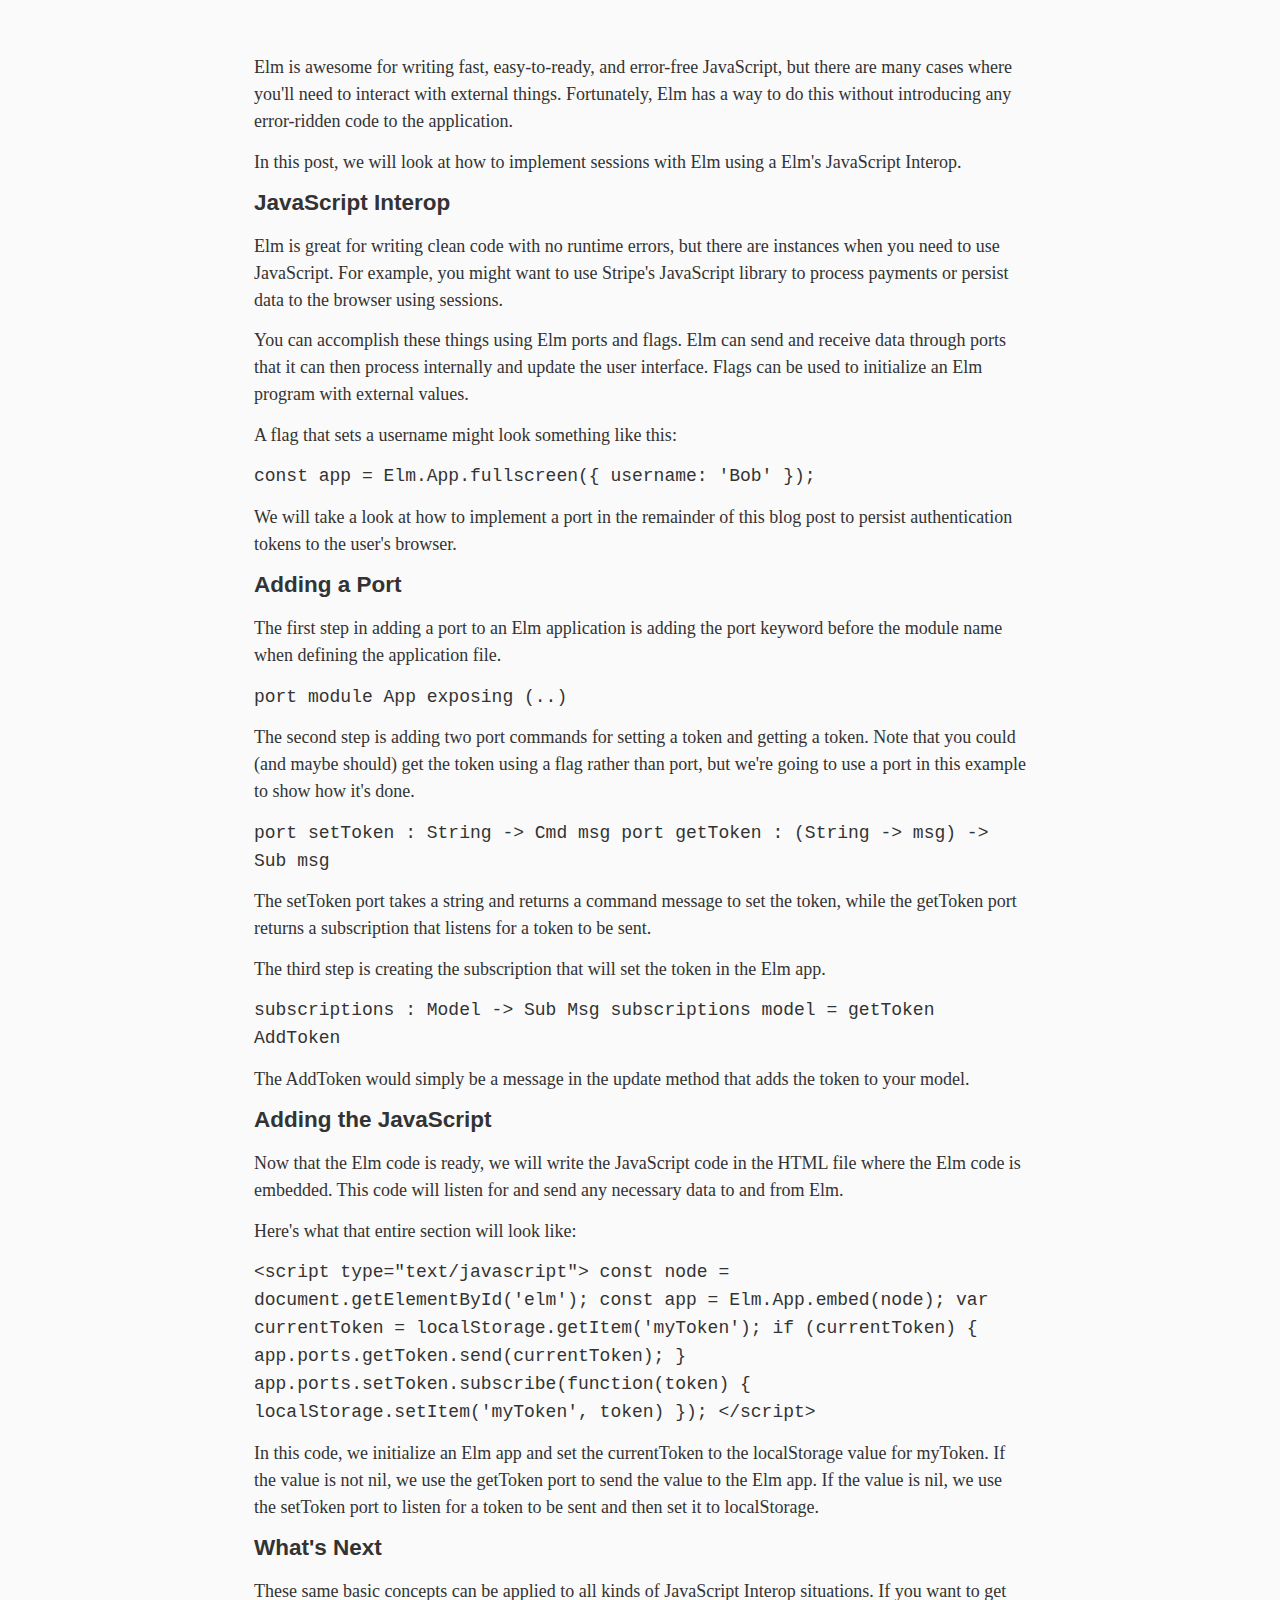
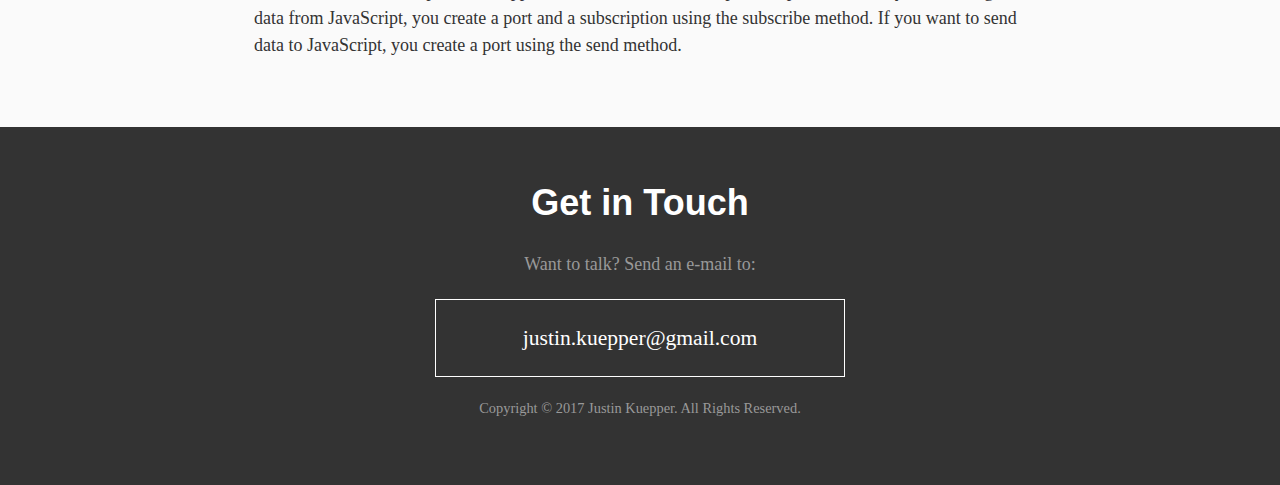
==== articles/2017/09/11/how-to-use-sessions-with-elm.html @ 8c734020 "redesign" ====
<!doctype html>
<html>
  <head>
    <meta charset="utf-8">
    <meta http-equiv="x-ua-compatible" content="ie=edge">
    <meta name="viewport"
          content="width=device-width, initial-scale=1, shrink-to-fit=no">
    <!-- Use the title from a page's frontmatter if it has one -->
    <title>How to Use Sessions with Elm</title>
    <link href="/stylesheets/site.css" rel="stylesheet" />
    <script src="/javascripts/site.js"></script>
  </head>
  <body>
    <section id="blog" role="main">
      <div class="container">
        <p>Elm is awesome for writing fast, easy-to-ready, and error-free JavaScript, but there are many cases where you'll need to interact with external things. Fortunately, Elm has a way to do this without introducing any error-ridden code to the application.</p>

<p>In this post, we will look at how to implement sessions with Elm using a Elm's JavaScript Interop.</p>

<h1 id="javascript-interop">JavaScript Interop</h1>

<p>Elm is great for writing clean code with no runtime errors, but there are instances when you need to use JavaScript. For example, you might want to use Stripe's JavaScript library to process payments or persist data to the browser using sessions.</p>

<p>You can accomplish these things using Elm ports and flags. Elm can send and receive data through ports that it can then process internally and update the user interface. Flags can be used to initialize an Elm program with external values.</p>

<p>A flag that sets a username might look something like this:</p>

<p><code>const app = Elm.App.fullscreen({
  username: 'Bob'
});
</code></p>

<p>We will take a look at how to implement a port in the remainder of this blog post to persist authentication tokens to the user's browser.</p>

<h1 id="adding-a-port">Adding a Port</h1>

<p>The first step in adding a port to an Elm application is adding the port keyword before the module name when defining the application file.</p>

<p><code>port module App exposing (..)
</code></p>

<p>The second step is adding two port commands for setting a token and getting a token. Note that you could (and maybe should) get the token using a flag rather than port, but we're going to use a port in this example to show how it's done.</p>

<p><code>port setToken : String -&gt; Cmd msg
port getToken : (String -&gt; msg) -&gt; Sub msg
</code></p>

<p>The setToken port takes a string and returns a command message to set the token, while the getToken port returns a subscription that listens for a token to be sent.</p>

<p>The third step is creating the subscription that will set the token in the Elm app.</p>

<p><code>subscriptions : Model -&gt; Sub Msg
subscriptions model =
  getToken AddToken
</code></p>

<p>The AddToken would simply be a message in the update method that adds the token to your model.</p>

<h1 id="adding-the-javascript">Adding the JavaScript</h1>

<p>Now that the Elm code is ready, we will write the JavaScript code in the HTML file where the Elm code is embedded. This code will listen for and send any necessary data to and from Elm.</p>

<p>Here's what that entire section will look like:</p>

<p><code>&lt;script type="text/javascript"&gt;
  const node = document.getElementById('elm');
  const app = Elm.App.embed(node);
  var currentToken = localStorage.getItem('myToken');
  if (currentToken) {
    app.ports.getToken.send(currentToken);
  }
  app.ports.setToken.subscribe(function(token) {
    localStorage.setItem('myToken', token)
  });
&lt;/script&gt;
</code></p>

<p>In this code, we initialize an Elm app and set the currentToken to the localStorage value for myToken. If the value is not nil, we use the getToken port to send the value to the Elm app. If the value is nil, we use the setToken port to listen for a token to be sent and then set it to localStorage.</p>

<h1 id="whats-next">What's Next</h1>

<p>These same basic concepts can be applied to all kinds of JavaScript Interop situations. If you want to get data from JavaScript, you create a port and a subscription using the subscribe method. If you want to send data to JavaScript, you create a port using the send method.</p>

      </div>
    </section>

    <section id="contact">
      <div class="container">
        <h2>Get in Touch</h2>
        <p class="contact-text">Want to talk? Send an e-mail to:</p>
        <div class="email-address"><a href="mailto:justin.kuepper@gmail.com">justin.kuepper@gmail.com</a></div>
        <p class="disclaimer">Copyright &copy; 2017 Justin Kuepper. All Rights Reserved.</p>
      </div>
    </section>

    <script src="/javascripts/scripts.js"></script>
    <script>
      (function(i,s,o,g,r,a,m){i['GoogleAnalyticsObject']=r;i[r]=i[r]||function(){
      (i[r].q=i[r].q||[]).push(arguments)},i[r].l=1*new Date();a=s.createElement(o),
      m=s.getElementsByTagName(o)[0];a.async=1;a.src=g;m.parentNode.insertBefore(a,m)
      })(window,document,'script','https://www.google-analytics.com/analytics.js','ga');

      ga('create', 'UA-105103587-1', 'auto');
      ga('send', 'pageview');

    </script>
  </body>
</html>
---- stylesheets/site.css ----
button,[type='button'],[type='reset'],[type='submit'],.button{appearance:none;background-color:#1565c0;border:0;border-radius:3px;color:#fff;cursor:pointer;display:inline-block;font-family:Helvetica, sans-serif;font-size:16px;-webkit-font-smoothing:antialiased;font-weight:600;line-height:1;padding:0.75em 1.5em;text-align:center;text-decoration:none;transition:background-color 150ms ease;user-select:none;vertical-align:middle;white-space:nowrap}button:hover,[type='button']:hover,[type='reset']:hover,[type='submit']:hover{background-color:#11519a;color:#fff}button:focus,[type='button']:focus,[type='reset']:focus,[type='submit']:focus{outline:3px solid rgba(21,101,192,0.6);outline-offset:2px}button:disabled,[type='button']:disabled,[type='reset']:disabled,[type='submit']:disabled{cursor:not-allowed;opacity:0.5}button:disabled:hover,[type='button']:disabled:hover,[type='reset']:disabled:hover,[type='submit']:disabled:hover{background-color:#1565c0}fieldset{background-color:transparent;border:0;margin:0;padding:0}legend{font-weight:600;margin-bottom:0.375em;padding:0}label{display:block;font-weight:600;margin-bottom:0.375em}input,select,textarea{display:block;font-family:Helvetica, sans-serif;font-size:16px}[type='color'],[type='date'],[type='datetime'],[type='datetime-local'],[type='email'],[type='month'],[type='number'],[type='password'],[type='search'],[type='tel'],[type='text'],[type='time'],[type='url'],[type='week'],input:not([type]),textarea{appearance:none;background-color:#fff;border:1px solid #ddd;border-radius:3px;box-shadow:inset 0 1px 3px rgba(0,0,0,0.06);box-sizing:border-box;margin-bottom:0.75em;padding:0.5em;transition:border-color 150ms ease;width:100%}[type='color']:hover,[type='date']:hover,[type='datetime']:hover,[type='datetime-local']:hover,[type='email']:hover,[type='month']:hover,[type='number']:hover,[type='password']:hover,[type='search']:hover,[type='tel']:hover,[type='text']:hover,[type='time']:hover,[type='url']:hover,[type='week']:hover,input:not([type]):hover,textarea:hover{border-color:#b1b1b1}[type='color']:focus,[type='date']:focus,[type='datetime']:focus,[type='datetime-local']:focus,[type='email']:focus,[type='month']:focus,[type='number']:focus,[type='password']:focus,[type='search']:focus,[type='tel']:focus,[type='text']:focus,[type='time']:focus,[type='url']:focus,[type='week']:focus,input:not([type]):focus,textarea:focus{border-color:#1565c0;box-shadow:inset 0 1px 3px rgba(0,0,0,0.06),0 0 5px rgba(21,101,192,0.7);outline:none}[type='color']:disabled,[type='date']:disabled,[type='datetime']:disabled,[type='datetime-local']:disabled,[type='email']:disabled,[type='month']:disabled,[type='number']:disabled,[type='password']:disabled,[type='search']:disabled,[type='tel']:disabled,[type='text']:disabled,[type='time']:disabled,[type='url']:disabled,[type='week']:disabled,input:not([type]):disabled,textarea:disabled{background-color:#f2f2f2;cursor:not-allowed}[type='color']:disabled:hover,[type='date']:disabled:hover,[type='datetime']:disabled:hover,[type='datetime-local']:disabled:hover,[type='email']:disabled:hover,[type='month']:disabled:hover,[type='number']:disabled:hover,[type='password']:disabled:hover,[type='search']:disabled:hover,[type='tel']:disabled:hover,[type='text']:disabled:hover,[type='time']:disabled:hover,[type='url']:disabled:hover,[type='week']:disabled:hover,input:not([type]):disabled:hover,textarea:disabled:hover{border:1px solid #ddd}[type='color']::placeholder,[type='date']::placeholder,[type='datetime']::placeholder,[type='datetime-local']::placeholder,[type='email']::placeholder,[type='month']::placeholder,[type='number']::placeholder,[type='password']::placeholder,[type='search']::placeholder,[type='tel']::placeholder,[type='text']::placeholder,[type='time']::placeholder,[type='url']::placeholder,[type='week']::placeholder,input:not([type])::placeholder,textarea::placeholder{color:#858585}textarea{resize:vertical}[type="checkbox"],[type="radio"]{display:inline;margin-right:0.375em}[type="file"]{margin-bottom:0.75em;width:100%}select{margin-bottom:0.75em;width:100%}[type="checkbox"]:focus,[type="radio"]:focus,[type="file"]:focus,select:focus{outline:3px solid rgba(21,101,192,0.6);outline-offset:2px}html{box-sizing:border-box}*,*::before,*::after{box-sizing:inherit}html,body{height:100%}body{margin:0}ul,ol{list-style-type:none;margin:0;padding:0}dl{margin:0}dt{font-weight:600;margin:0}dd{margin:0}figure{margin:0}img,picture{margin:0;max-width:100%}table{border-collapse:collapse;margin:1.5em 0;table-layout:fixed;text-align:left;width:100%}thead{line-height:1.2;vertical-align:bottom}tbody{vertical-align:top}tr{border-bottom:1px solid #ddd}th{font-weight:600}th,td{padding:0.75em 0.75em 0.75em 0}html{color:#333;font-family:Georgia, serif;font-size:18px;line-height:1.5}h1,h2,h3,h4,h5,h6{font-family:Helvetica, sans-serif;font-size:1.25em;line-height:1.2;margin:0 0 0.75em}p{margin:0 0 0.75em}a{color:#1565c0;text-decoration-skip:ink;transition:color 150ms ease}a:hover{color:#104c90}a:focus{outline:3px solid rgba(21,101,192,0.6);outline-offset:2px}hr{border-bottom:1px solid #ddd;border-left:0;border-right:0;border-top:0;margin:1.5em 0}html{box-sizing:border-box}*,*::after,*::before{box-sizing:inherit}section#blog{background-color:#fafafa;padding:3em 1em}section#blog::after{clear:both;content:"";display:block}section#blog .container{float:left;display:block;margin-right:2.35765%;width:100%}section#blog .container:last-child{margin-right:0}section#blog .container h2{font-size:2em;color:#333}section#blog .container h3 a{text-decoration:none}section#blog .container p.posted-on{font-size:0.7em;font-weight:bold;text-transform:uppercase;color:#999;font-family:Helvetica, sans-serif}@media screen and (min-width: 769px){section#blog{padding:3em}section#blog .container{float:left;display:block;margin-right:2.35765%;width:65.88078%;margin-left:17.05961%}section#blog .container:last-child{margin-right:0}}section#projects{padding:3em 1em}section#projects::after{clear:both;content:"";display:block}section#projects .container{float:left;display:block;margin-right:2.35765%;width:100%}section#projects .container:last-child{margin-right:0}section#projects .container h2{font-size:2em;color:#333}@media screen and (min-width: 769px){section#projects{padding:3em}section#projects .container{float:left;display:block;margin-right:2.35765%;width:65.88078%;margin-left:17.05961%}section#projects .container:last-child{margin-right:0}}.project{float:left;display:block;margin-right:2.35765%;width:100%;padding:2em;margin:1em auto;border:1px solid #ddd;text-align:center}.project:last-child{margin-right:0}.project p.tech{font-size:0.8em;font-family:Helvetica, sans-serif;color:#999;margin-bottom:1.3em}@media screen and (min-width: 769px){.project{float:left;display:block;margin-right:2.35765%;width:48.82117%}.project:last-child{margin-right:0}}article#content{padding:0 1em 3em 1em}article#content::after{clear:both;content:"";display:block}article#content .container{float:left;display:block;margin-right:2.35765%;width:100%}article#content .container:last-child{margin-right:0}article#content h1{margin:1em auto;font-size:1.5em}article#content code{display:block;padding:0.5em;background-color:#fafafa;margin:2em 0;white-space:pre;overflow-x:scroll}@media screen and (min-width: 769px){article#content{padding:0 3em 3em 3em}article#content .container{float:left;display:block;margin-right:2.35765%;width:65.88078%;margin-left:17.05961%}article#content .container:last-child{margin-right:0}}section#contact{padding:3em;background-color:#333;color:#fff}section#contact::after{clear:both;content:"";display:block}section#contact .container{float:left;display:block;margin-right:2.35765%;width:100%;text-align:center}section#contact .container:last-child{margin-right:0}section#contact .container h2{font-size:2em;color:#fff}section#contact .container p.contact-text{color:#999}section#contact .container p.disclaimer{color:#999;font-size:0.8em}section#contact .container .email-address{width:100%;margin:1em auto;border:1px solid #fff;font-size:1.2em}section#contact .container .email-address a{padding:1em;display:block;color:#fff;text-decoration:none}@media screen and (min-width: 769px){section#contact{padding:3em 1em}section#contact .container{float:left;display:block;margin-right:2.35765%;width:65.88078%;margin-left:17.05961%}section#contact .container:last-child{margin-right:0}section#contact .container .email-address{width:50%}}header#header{border-top:5px solid #1565c0;text-align:center;padding:3em 1em}header#header::after{clear:both;content:"";display:block}header#header .container{float:left;display:block;margin-right:2.35765%;width:100%}header#header .container:last-child{margin-right:0}header#header .container img{border-radius:10px;width:150px;height:auto}header#header .container h1{margin:1em;font-size:2em}header#header .container p{margin:1em;color:#333}@media screen and (min-width: 769px){header#header{padding:3em}header#header .container{float:left;display:block;margin-right:2.35765%;width:65.88078%;margin-left:17.05961%}header#header .container:last-child{margin-right:0}}header#article-header{border-top:5px solid #1565c0;text-align:center;padding:1em}header#article-header::after{clear:both;content:"";display:block}header#article-header .container{float:left;display:block;margin-right:2.35765%;width:100%}header#article-header .container:last-child{margin-right:0}header#article-header .container img{border-radius:10px}header#article-header .container h1{margin:1em;font-size:2em}header#article-header .container p{margin:1em;color:#333}@media screen and (min-width: 769px){header#article-header{padding:1em 3em 1em 3em}header#article-header .container{float:left;display:block;margin-right:2.35765%;width:65.88078%;margin-left:17.05961%}header#article-header .container:last-child{margin-right:0}}ul#social-buttons li{display:inline-block;padding:0 1em}ul#social-buttons li img{width:40px !important;height:auto !important;border-radius:0px !important}form{display:block;margin-top:2em}form::after{clear:both;content:"";display:block}form input[type="email"]{float:left;display:block;margin-right:2.35765%;width:100%}form input[type="email"]:last-child{margin-right:0}form input[type="submit"]{float:left;display:block;margin-right:2.35765%;width:100%}form input[type="submit"]:last-child{margin-right:0}@media screen and (min-width: 769px){form input[type="email"]{float:left;display:block;margin-right:2.35765%;width:65.88078%}form input[type="email"]:last-child{margin-right:0}form input[type="submit"]{float:left;display:block;margin-right:2.35765%;width:31.76157%}form input[type="submit"]:last-child{margin-right:0}}
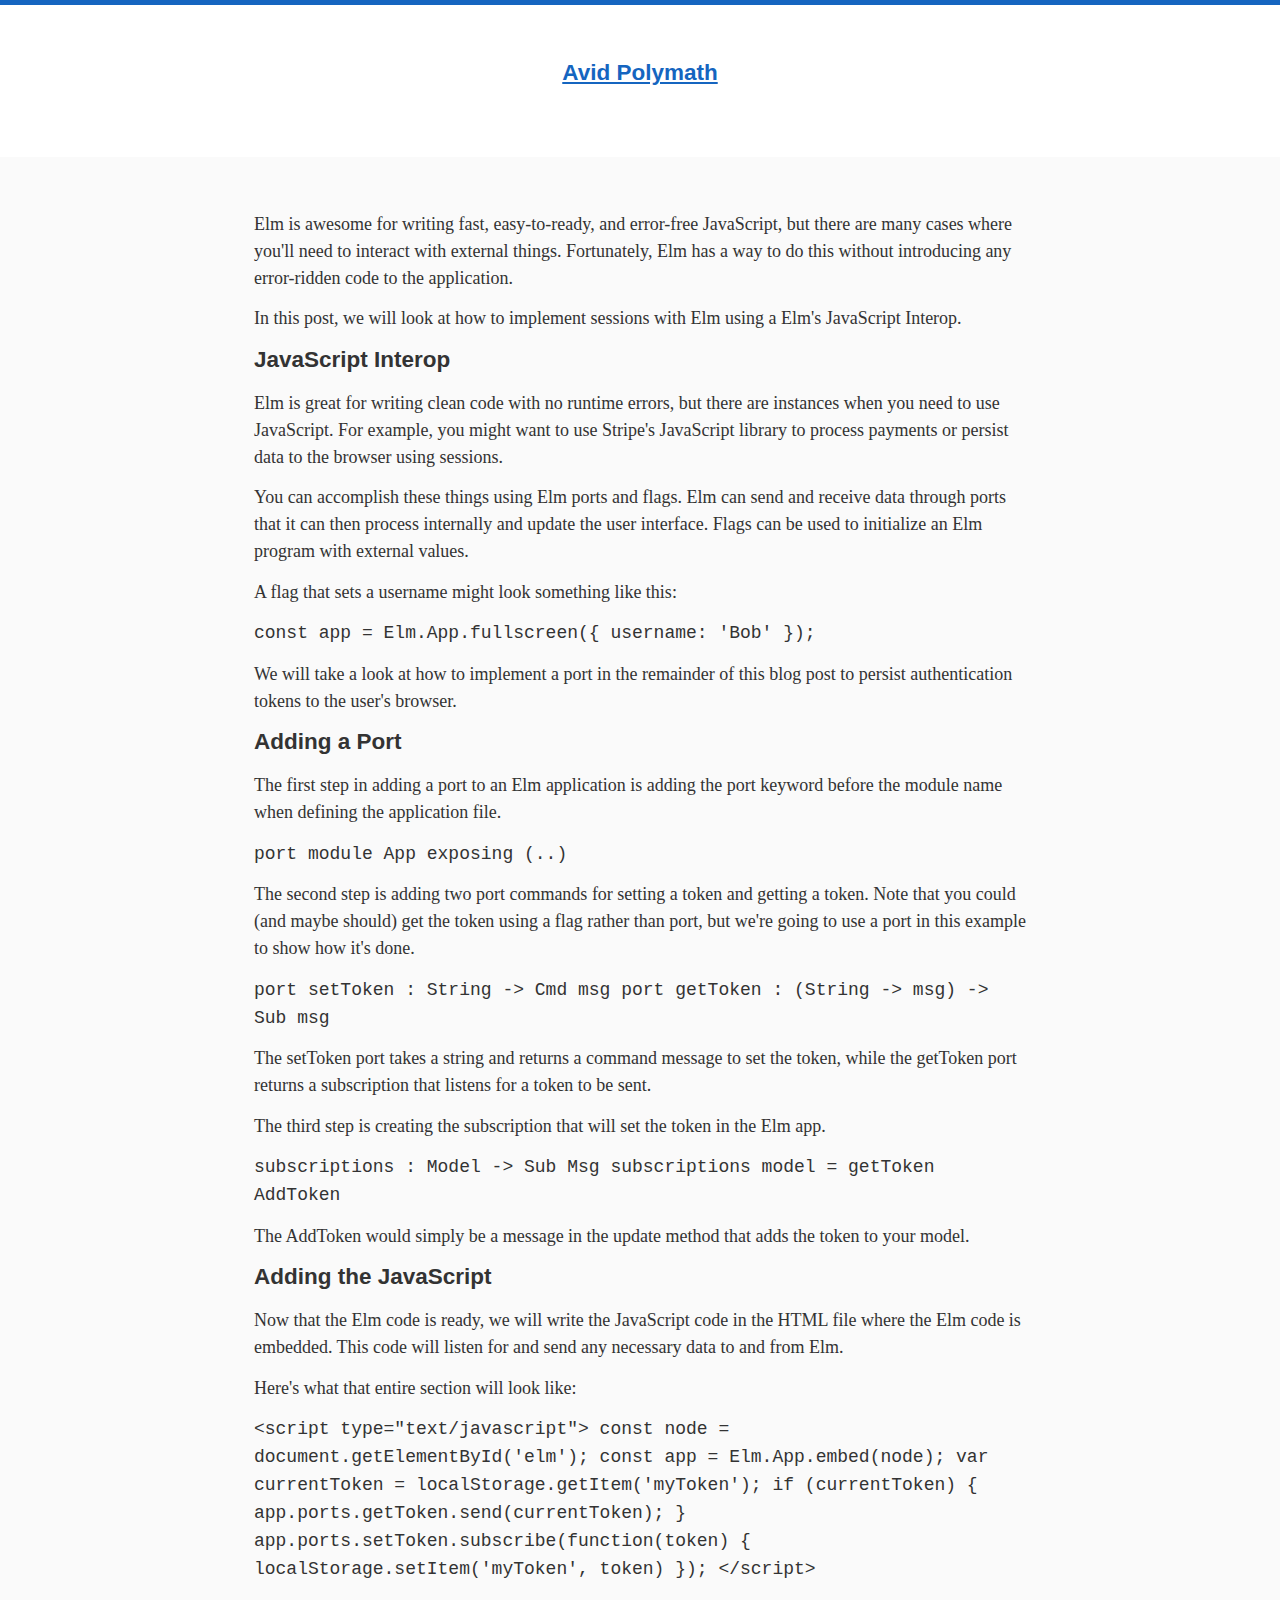
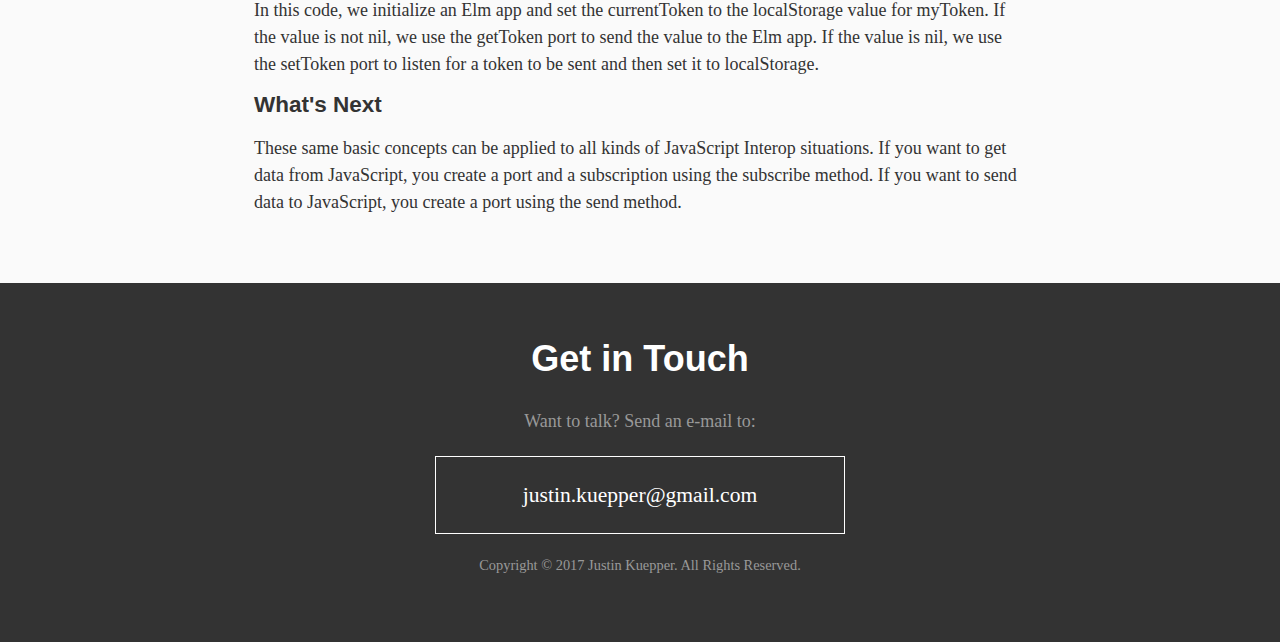
==== commit 78ab0dee: "added things" ====
--- a/articles/2017/09/11/how-to-use-sessions-with-elm.html
+++ b/articles/2017/09/11/how-to-use-sessions-with-elm.html
@@ -11,6 +11,10 @@
     <script src="/javascripts/site.js"></script>
   </head>
   <body>
+    <header id="header">
+      <h3><a href="/">Avid Polymath</a></h3>
+    </header>
+
     <section id="blog" role="main">
       <div class="container">
         <p>Elm is awesome for writing fast, easy-to-ready, and error-free JavaScript, but there are many cases where you'll need to interact with external things. Fortunately, Elm has a way to do this without introducing any error-ridden code to the application.</p>
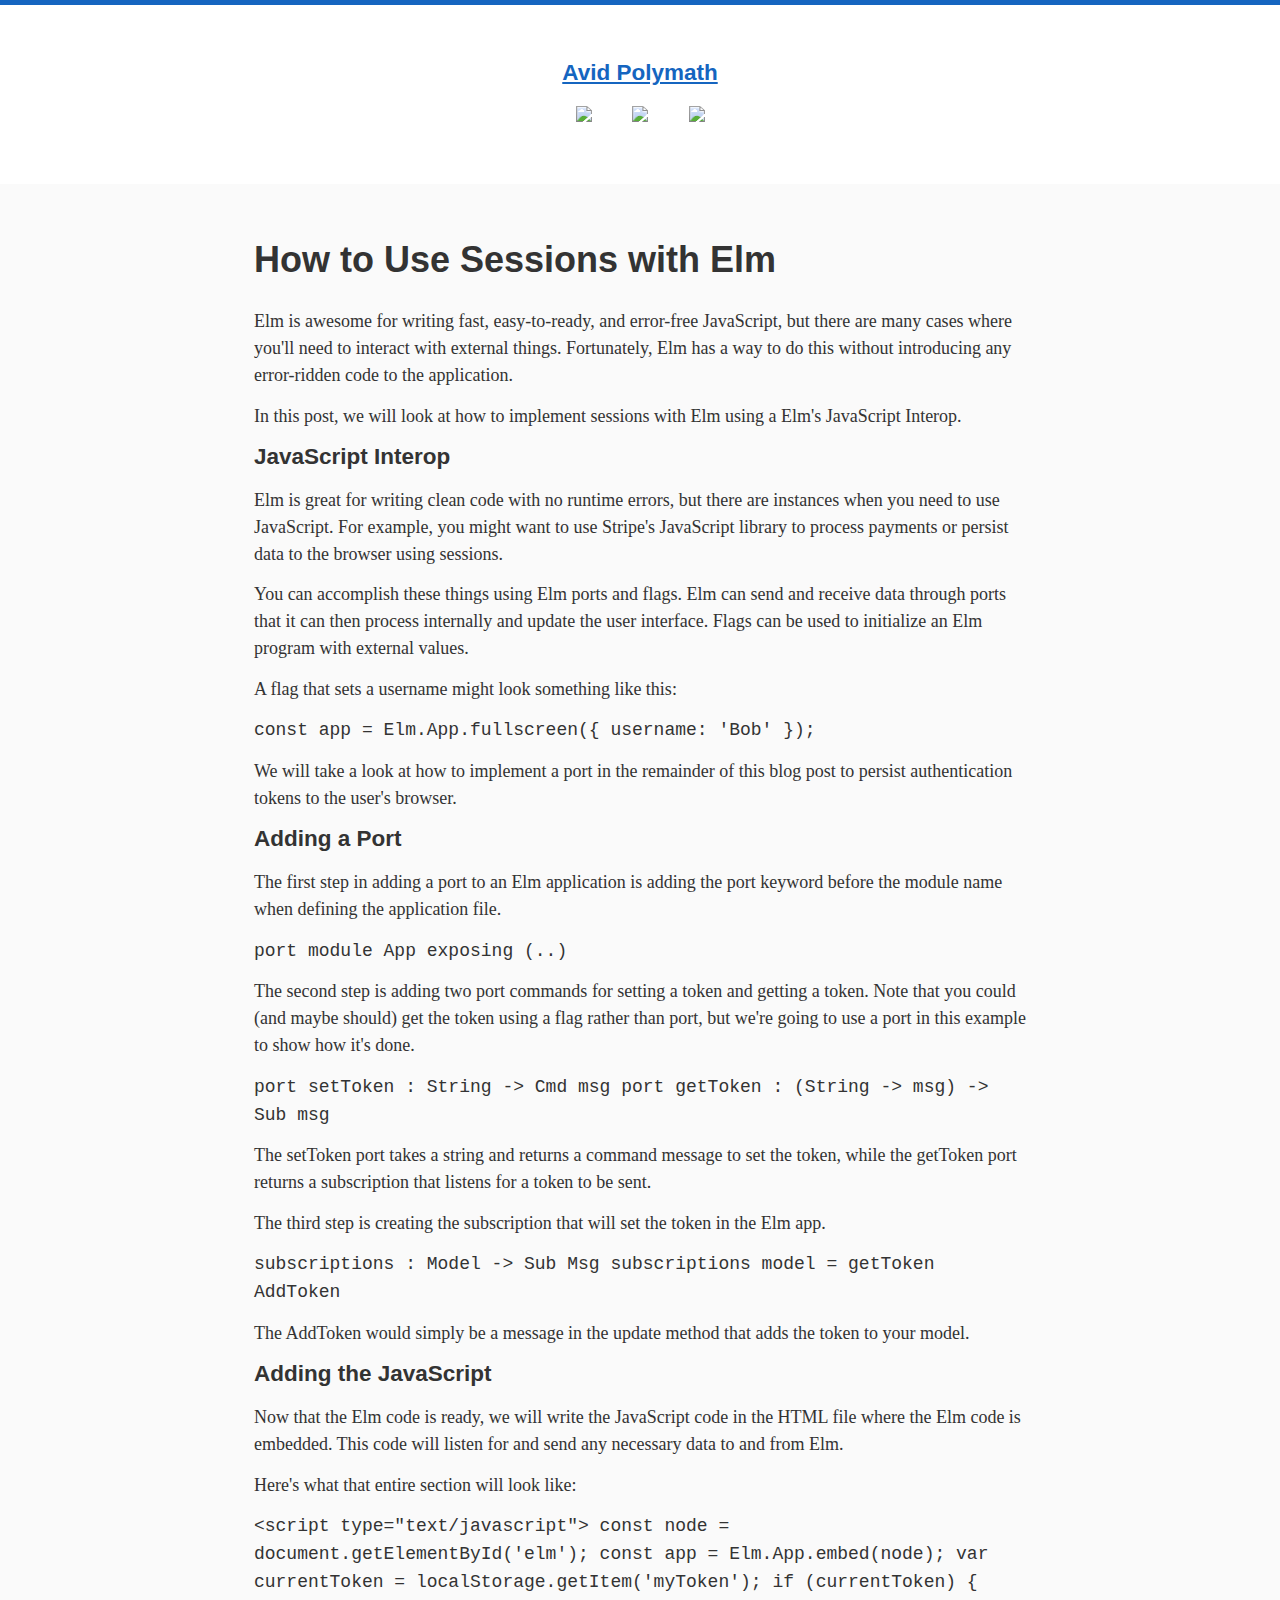
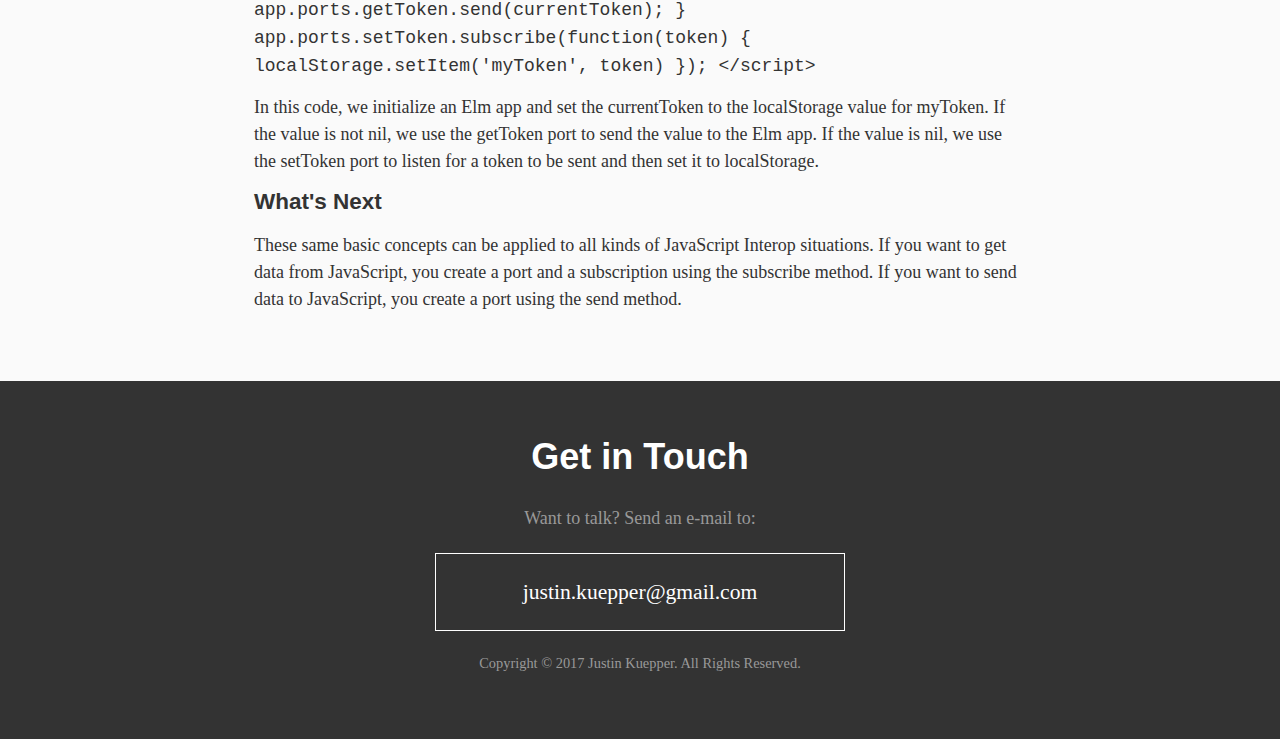
==== commit 8b110c32: "updated blog layout" ====
--- a/articles/2017/09/11/how-to-use-sessions-with-elm.html
+++ b/articles/2017/09/11/how-to-use-sessions-with-elm.html
@@ -12,11 +12,17 @@
   </head>
   <body>
     <header id="header">
-      <h3><a href="/">Avid Polymath</a></h3>
+      <h1 id="greeting"><a href="/">Avid Polymath</a></h1>
+      <ul id="social-buttons">
+        <li><a href="https://github.com/justinkuepper"><img src="images/github.svg"></a></li>
+        <li><a href="https://twitter.com/jdkuepper"><img src="images/twitter.svg"></a></li>
+        <li><a href="/feed.xml"><img src="images/rss.svg"></a></li>
+      </ul>
     </header>
 
     <section id="blog" role="main">
       <div class="container">
+        <h2>How to Use Sessions with Elm</h2>
         <p>Elm is awesome for writing fast, easy-to-ready, and error-free JavaScript, but there are many cases where you'll need to interact with external things. Fortunately, Elm has a way to do this without introducing any error-ridden code to the application.</p>
 
 <p>In this post, we will look at how to implement sessions with Elm using a Elm's JavaScript Interop.</p>
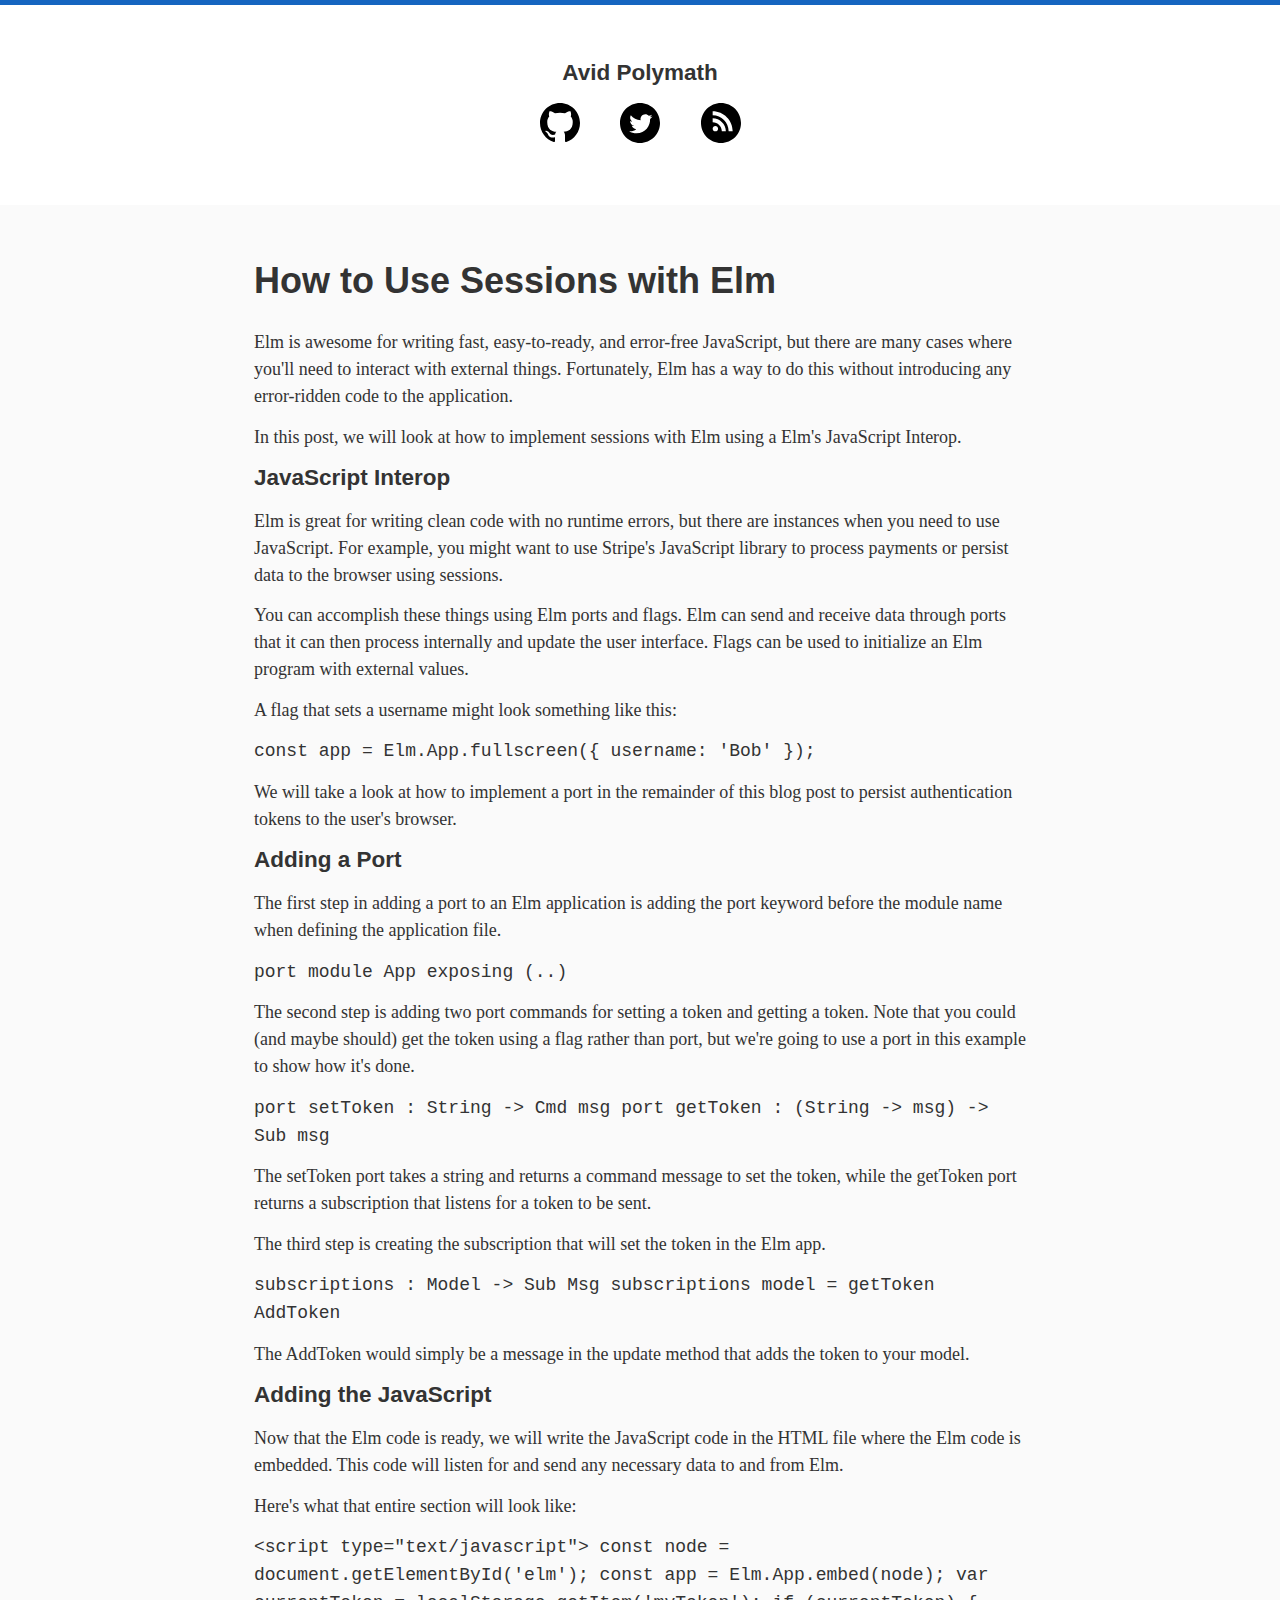
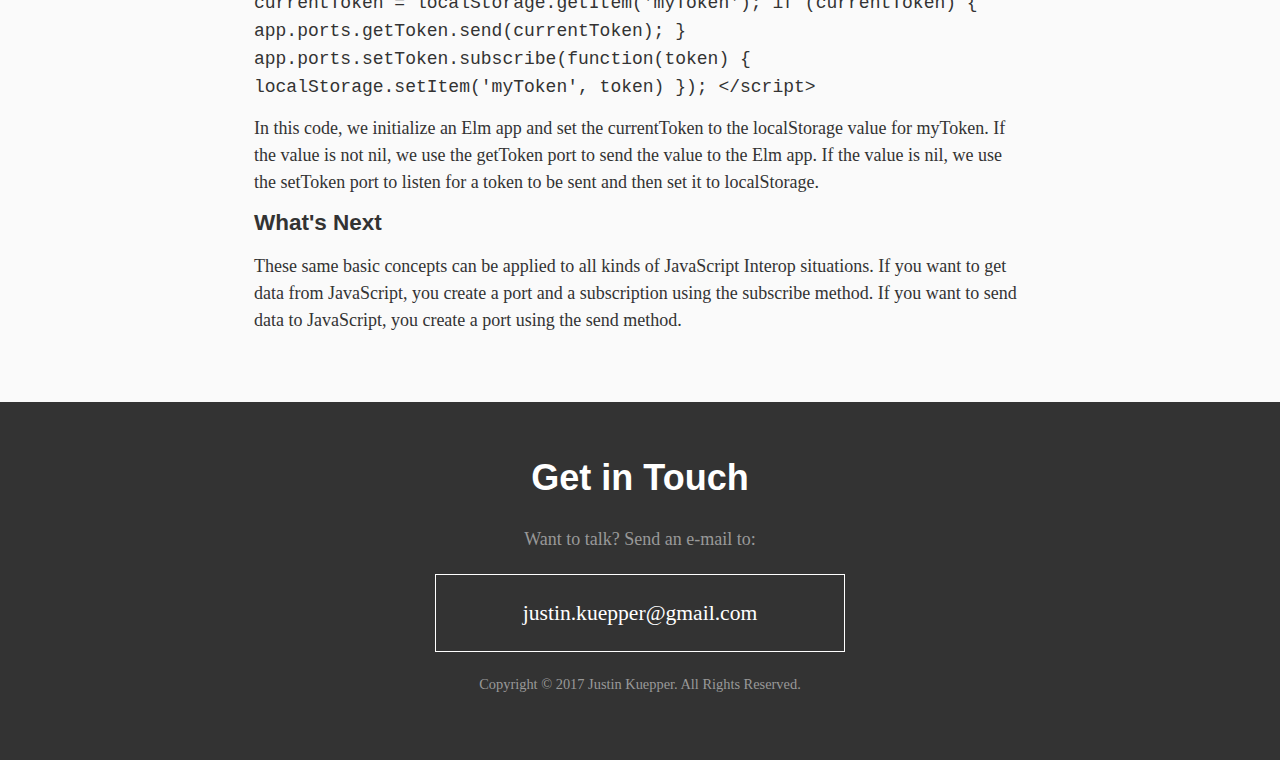
==== commit d05f8c8f: "updated blog layout" ====
--- a/articles/2017/09/11/how-to-use-sessions-with-elm.html
+++ b/articles/2017/09/11/how-to-use-sessions-with-elm.html
@@ -12,11 +12,11 @@
   </head>
   <body>
     <header id="header">
-      <h1 id="greeting"><a href="/">Avid Polymath</a></h1>
+      <h1 id="greeting">Avid Polymath</h1>
       <ul id="social-buttons">
-        <li><a href="https://github.com/justinkuepper"><img src="images/github.svg"></a></li>
-        <li><a href="https://twitter.com/jdkuepper"><img src="images/twitter.svg"></a></li>
-        <li><a href="/feed.xml"><img src="images/rss.svg"></a></li>
+        <li><a href="https://github.com/justinkuepper"><img src="/images/github.svg" alt="Github" /></a></li>
+        <li><a href="https://twitter.com/jdkuepper"><img src="/images/twitter.svg" alt="Twitter" /></a></li>
+        <li><a href="/feed.xml"><img src="/images/rss.svg" alt="Rss" /></a></li>
       </ul>
     </header>
 
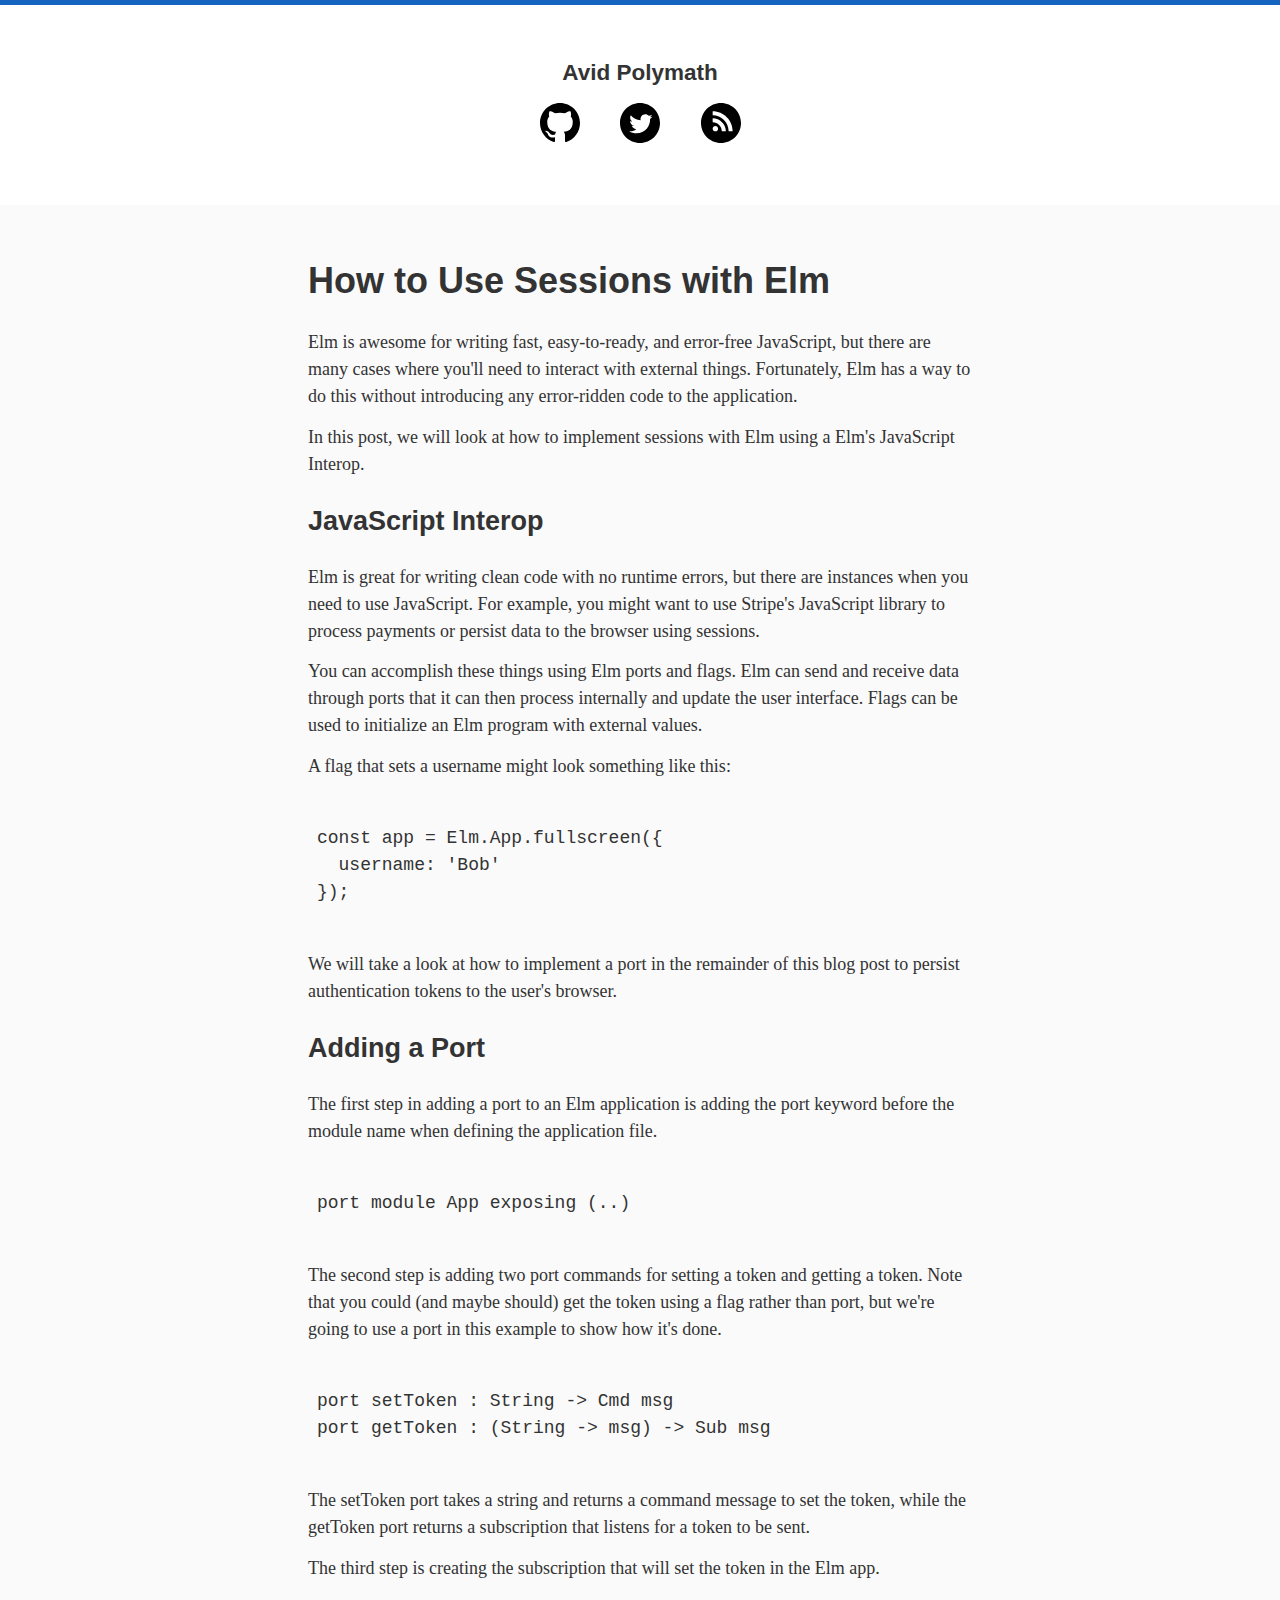
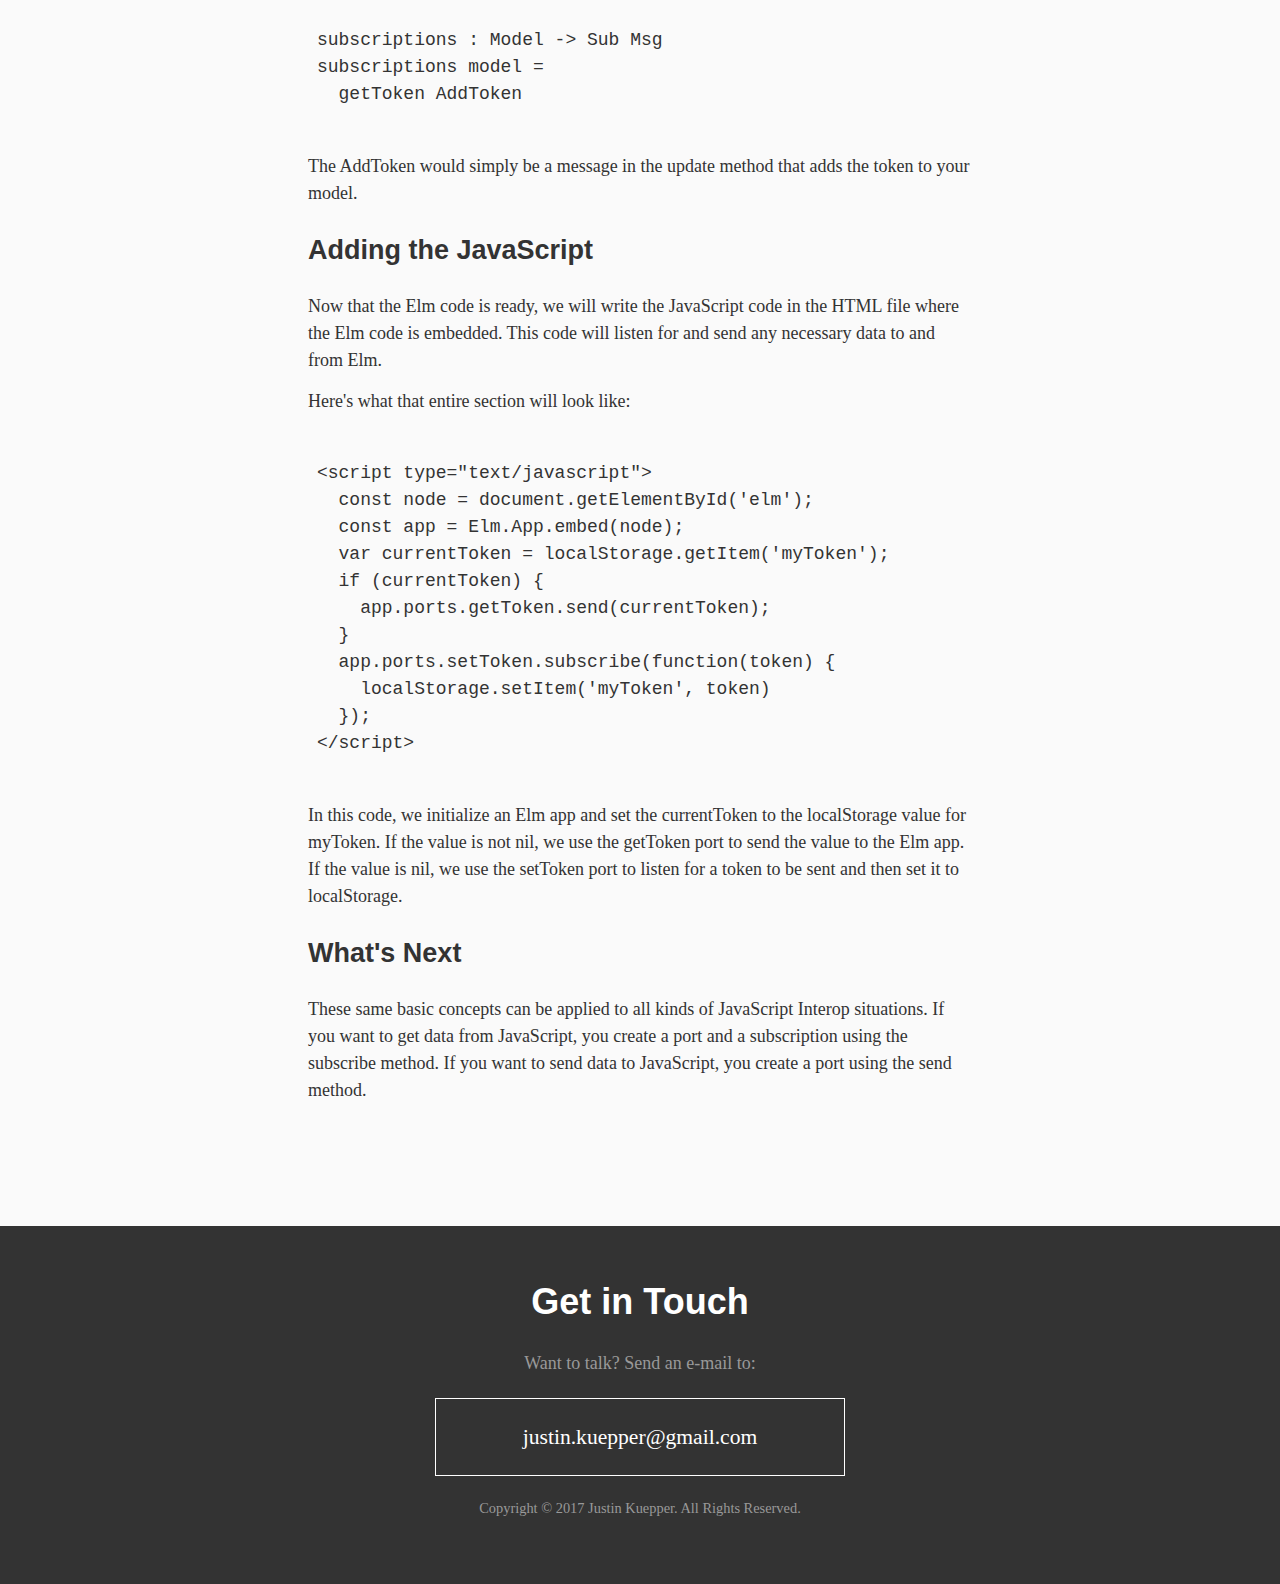
==== commit eec066fd: "updated css" ====
--- a/articles/2017/09/11/how-to-use-sessions-with-elm.html
+++ b/articles/2017/09/11/how-to-use-sessions-with-elm.html
@@ -22,8 +22,9 @@
 
     <section id="blog" role="main">
       <div class="container">
-        <h2>How to Use Sessions with Elm</h2>
-        <p>Elm is awesome for writing fast, easy-to-ready, and error-free JavaScript, but there are many cases where you'll need to interact with external things. Fortunately, Elm has a way to do this without introducing any error-ridden code to the application.</p>
+        <article id="content">
+          <h2>How to Use Sessions with Elm</h2>
+          <p>Elm is awesome for writing fast, easy-to-ready, and error-free JavaScript, but there are many cases where you'll need to interact with external things. Fortunately, Elm has a way to do this without introducing any error-ridden code to the application.</p>
 
 <p>In this post, we will look at how to implement sessions with Elm using a Elm's JavaScript Interop.</p>
 
@@ -91,6 +92,7 @@
 
 <p>These same basic concepts can be applied to all kinds of JavaScript Interop situations. If you want to get data from JavaScript, you create a port and a subscription using the subscribe method. If you want to send data to JavaScript, you create a port using the send method.</p>
 
+        </article>
       </div>
     </section>
 
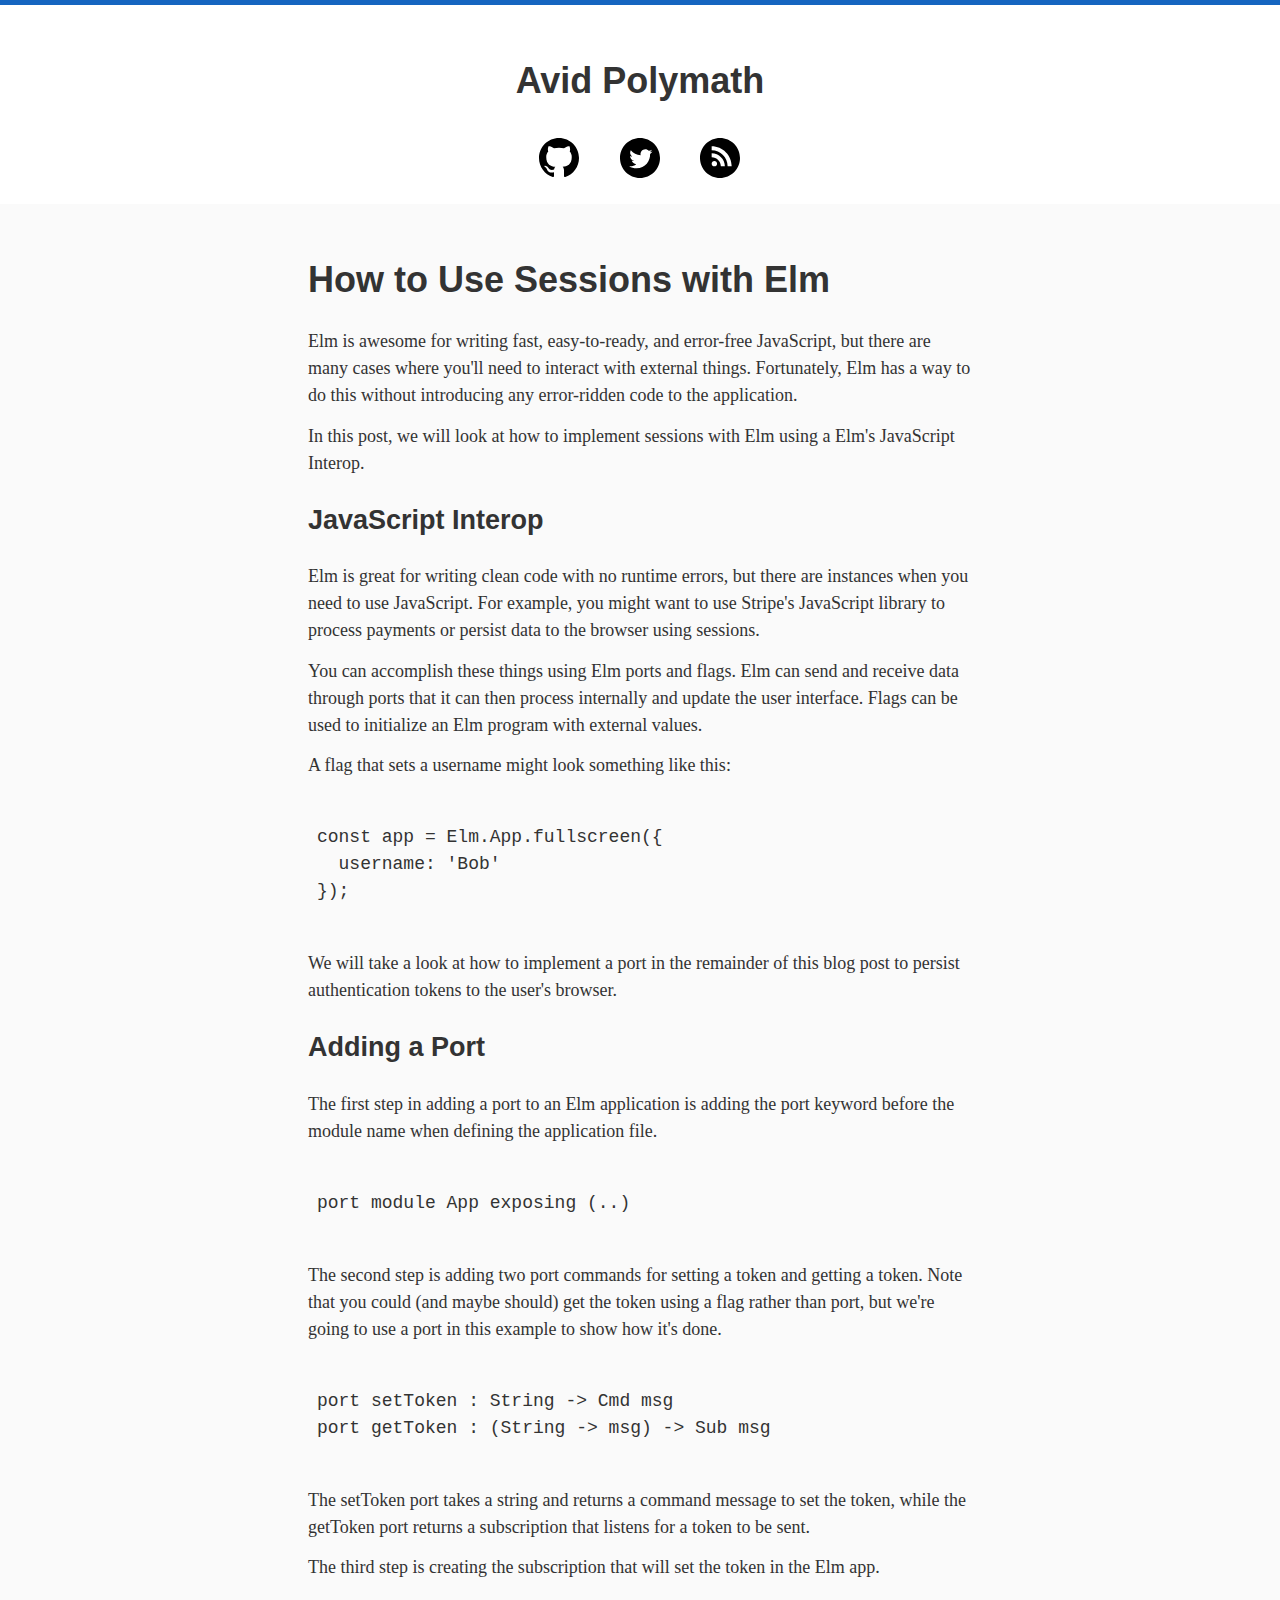
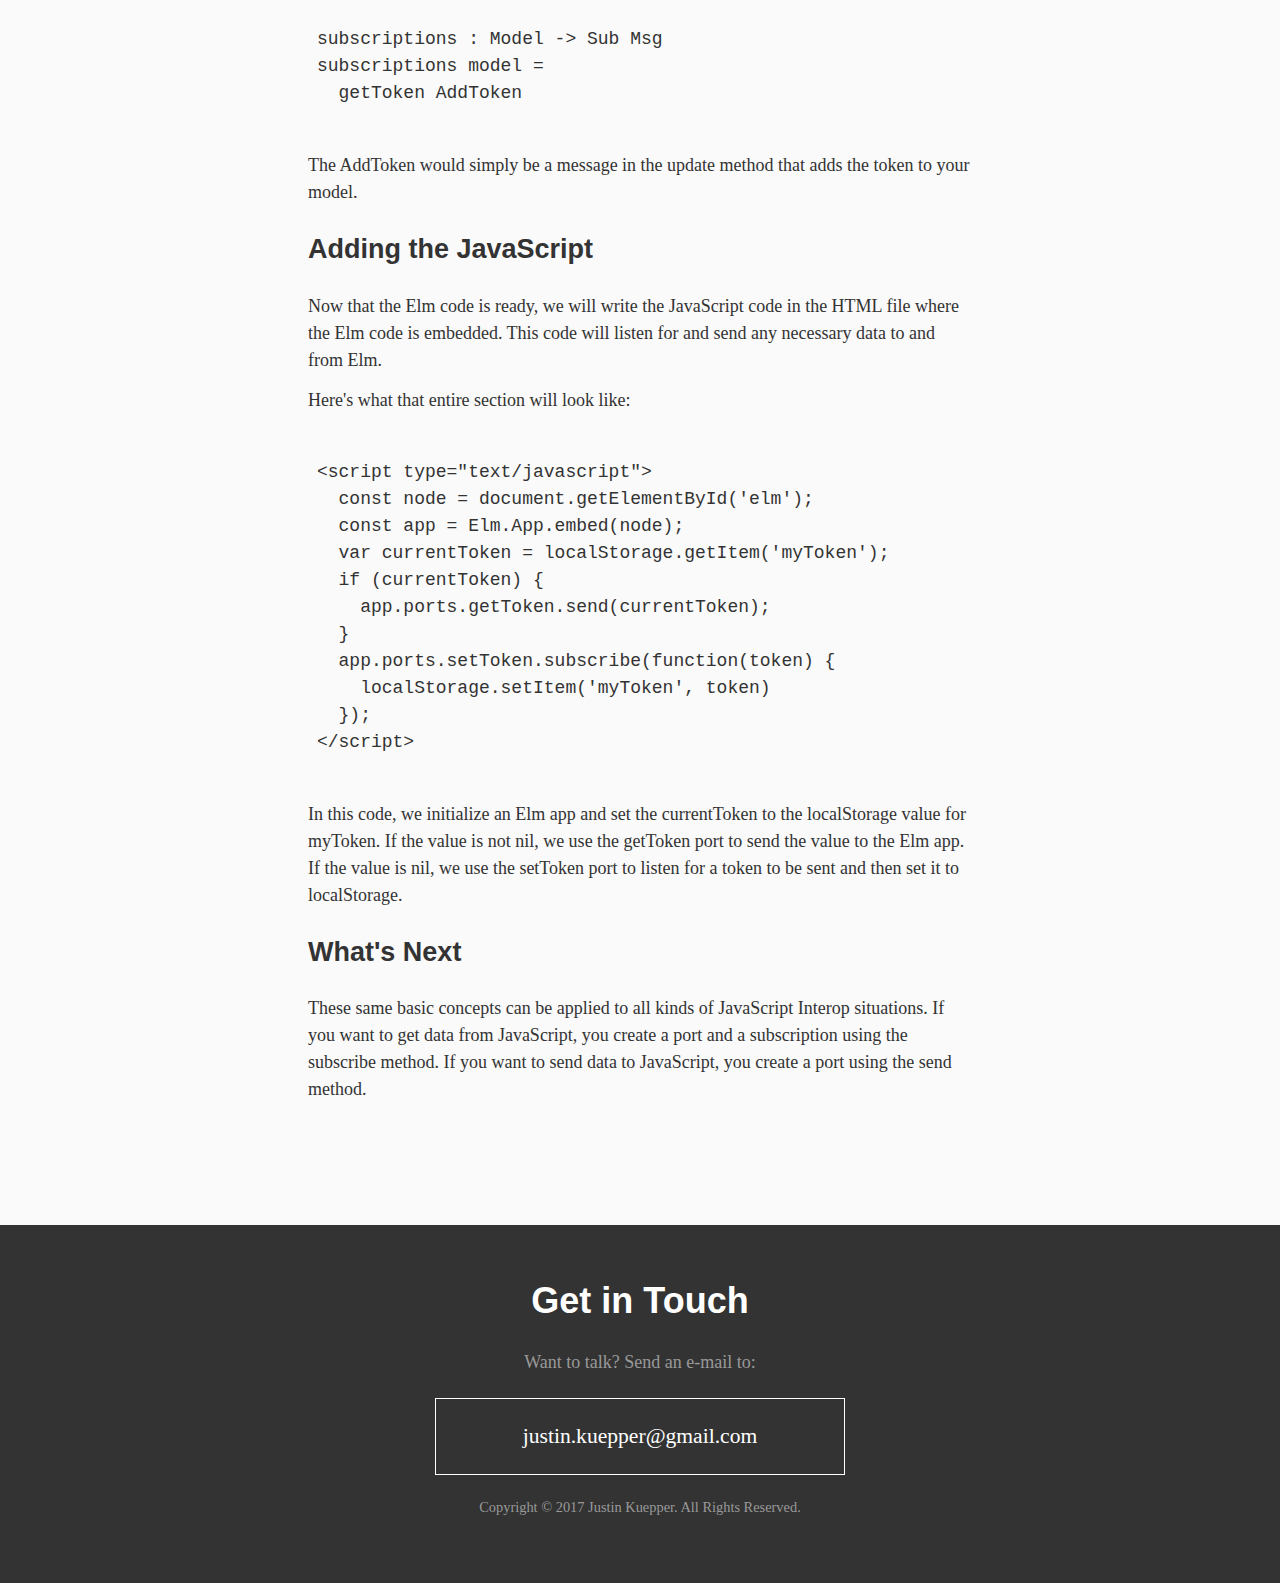
==== commit 7ccfe066: "updated header" ====
--- a/articles/2017/09/11/how-to-use-sessions-with-elm.html
+++ b/articles/2017/09/11/how-to-use-sessions-with-elm.html
@@ -11,13 +11,15 @@
     <script src="/javascripts/site.js"></script>
   </head>
   <body>
-    <header id="header">
-      <h1 id="greeting">Avid Polymath</h1>
-      <ul id="social-buttons">
-        <li><a href="https://github.com/justinkuepper"><img src="/images/github.svg" alt="Github" /></a></li>
-        <li><a href="https://twitter.com/jdkuepper"><img src="/images/twitter.svg" alt="Twitter" /></a></li>
-        <li><a href="/feed.xml"><img src="/images/rss.svg" alt="Rss" /></a></li>
-      </ul>
+    <header id="article-header">
+      <div class="container">
+        <h1>Avid Polymath</h1>
+        <ul id="social-buttons">
+          <li><a href="https://github.com/justinkuepper"><img src="/images/github.svg" alt="Github" /></a></li>
+          <li><a href="https://twitter.com/jdkuepper"><img src="/images/twitter.svg" alt="Twitter" /></a></li>
+          <li><a href="/feed.xml"><img src="/images/rss.svg" alt="Rss" /></a></li>
+        </ul>
+      </div>
     </header>
 
     <section id="blog" role="main">
--- a/stylesheets/site.css
+++ b/stylesheets/site.css
@@ -1 +1 @@
-button,[type='button'],[type='reset'],[type='submit'],.button{appearance:none;background-color:#1565c0;border:0;border-radius:3px;color:#fff;cursor:pointer;display:inline-block;font-family:Helvetica, sans-serif;font-size:16px;-webkit-font-smoothing:antialiased;font-weight:600;line-height:1;padding:0.75em 1.5em;text-align:center;text-decoration:none;transition:background-color 150ms ease;user-select:none;vertical-align:middle;white-space:nowrap}button:hover,[type='button']:hover,[type='reset']:hover,[type='submit']:hover{background-color:#11519a;color:#fff}button:focus,[type='button']:focus,[type='reset']:focus,[type='submit']:focus{outline:3px solid rgba(21,101,192,0.6);outline-offset:2px}button:disabled,[type='button']:disabled,[type='reset']:disabled,[type='submit']:disabled{cursor:not-allowed;opacity:0.5}button:disabled:hover,[type='button']:disabled:hover,[type='reset']:disabled:hover,[type='submit']:disabled:hover{background-color:#1565c0}fieldset{background-color:transparent;border:0;margin:0;padding:0}legend{font-weight:600;margin-bottom:0.375em;padding:0}label{display:block;font-weight:600;margin-bottom:0.375em}input,select,textarea{display:block;font-family:Helvetica, sans-serif;font-size:16px}[type='color'],[type='date'],[type='datetime'],[type='datetime-local'],[type='email'],[type='month'],[type='number'],[type='password'],[type='search'],[type='tel'],[type='text'],[type='time'],[type='url'],[type='week'],input:not([type]),textarea{appearance:none;background-color:#fff;border:1px solid #ddd;border-radius:3px;box-shadow:inset 0 1px 3px rgba(0,0,0,0.06);box-sizing:border-box;margin-bottom:0.75em;padding:0.5em;transition:border-color 150ms ease;width:100%}[type='color']:hover,[type='date']:hover,[type='datetime']:hover,[type='datetime-local']:hover,[type='email']:hover,[type='month']:hover,[type='number']:hover,[type='password']:hover,[type='search']:hover,[type='tel']:hover,[type='text']:hover,[type='time']:hover,[type='url']:hover,[type='week']:hover,input:not([type]):hover,textarea:hover{border-color:#b1b1b1}[type='color']:focus,[type='date']:focus,[type='datetime']:focus,[type='datetime-local']:focus,[type='email']:focus,[type='month']:focus,[type='number']:focus,[type='password']:focus,[type='search']:focus,[type='tel']:focus,[type='text']:focus,[type='time']:focus,[type='url']:focus,[type='week']:focus,input:not([type]):focus,textarea:focus{border-color:#1565c0;box-shadow:inset 0 1px 3px rgba(0,0,0,0.06),0 0 5px rgba(21,101,192,0.7);outline:none}[type='color']:disabled,[type='date']:disabled,[type='datetime']:disabled,[type='datetime-local']:disabled,[type='email']:disabled,[type='month']:disabled,[type='number']:disabled,[type='password']:disabled,[type='search']:disabled,[type='tel']:disabled,[type='text']:disabled,[type='time']:disabled,[type='url']:disabled,[type='week']:disabled,input:not([type]):disabled,textarea:disabled{background-color:#f2f2f2;cursor:not-allowed}[type='color']:disabled:hover,[type='date']:disabled:hover,[type='datetime']:disabled:hover,[type='datetime-local']:disabled:hover,[type='email']:disabled:hover,[type='month']:disabled:hover,[type='number']:disabled:hover,[type='password']:disabled:hover,[type='search']:disabled:hover,[type='tel']:disabled:hover,[type='text']:disabled:hover,[type='time']:disabled:hover,[type='url']:disabled:hover,[type='week']:disabled:hover,input:not([type]):disabled:hover,textarea:disabled:hover{border:1px solid #ddd}[type='color']::placeholder,[type='date']::placeholder,[type='datetime']::placeholder,[type='datetime-local']::placeholder,[type='email']::placeholder,[type='month']::placeholder,[type='number']::placeholder,[type='password']::placeholder,[type='search']::placeholder,[type='tel']::placeholder,[type='text']::placeholder,[type='time']::placeholder,[type='url']::placeholder,[type='week']::placeholder,input:not([type])::placeholder,textarea::placeholder{color:#858585}textarea{resize:vertical}[type="checkbox"],[type="radio"]{display:inline;margin-right:0.375em}[type="file"]{margin-bottom:0.75em;width:100%}select{margin-bottom:0.75em;width:100%}[type="checkbox"]:focus,[type="radio"]:focus,[type="file"]:focus,select:focus{outline:3px solid rgba(21,101,192,0.6);outline-offset:2px}html{box-sizing:border-box}*,*::before,*::after{box-sizing:inherit}html,body{height:100%}body{margin:0}ul,ol{list-style-type:none;margin:0;padding:0}dl{margin:0}dt{font-weight:600;margin:0}dd{margin:0}figure{margin:0}img,picture{margin:0;max-width:100%}table{border-collapse:collapse;margin:1.5em 0;table-layout:fixed;text-align:left;width:100%}thead{line-height:1.2;vertical-align:bottom}tbody{vertical-align:top}tr{border-bottom:1px solid #ddd}th{font-weight:600}th,td{padding:0.75em 0.75em 0.75em 0}html{color:#333;font-family:Georgia, serif;font-size:18px;line-height:1.5}h1,h2,h3,h4,h5,h6{font-family:Helvetica, sans-serif;font-size:1.25em;line-height:1.2;margin:0 0 0.75em}p{margin:0 0 0.75em}a{color:#1565c0;text-decoration-skip:ink;transition:color 150ms ease}a:hover{color:#104c90}a:focus{outline:3px solid rgba(21,101,192,0.6);outline-offset:2px}hr{border-bottom:1px solid #ddd;border-left:0;border-right:0;border-top:0;margin:1.5em 0}html{box-sizing:border-box}*,*::after,*::before{box-sizing:inherit}section#blog{background-color:#fafafa;padding:3em 1em}section#blog::after{clear:both;content:"";display:block}section#blog .container{float:left;display:block;margin-right:2.35765%;width:100%}section#blog .container:last-child{margin-right:0}section#blog .container h2{font-size:2em;color:#333}section#blog .container h3 a{text-decoration:none}section#blog .container p.posted-on{font-size:0.7em;font-weight:bold;text-transform:uppercase;color:#999;font-family:Helvetica, sans-serif}@media screen and (min-width: 769px){section#blog{padding:3em}section#blog .container{float:left;display:block;margin-right:2.35765%;width:65.88078%;margin-left:17.05961%}section#blog .container:last-child{margin-right:0}}section#projects{padding:3em 1em}section#projects::after{clear:both;content:"";display:block}section#projects .container{float:left;display:block;margin-right:2.35765%;width:100%}section#projects .container:last-child{margin-right:0}section#projects .container h2{font-size:2em;color:#333}@media screen and (min-width: 769px){section#projects{padding:3em}section#projects .container{float:left;display:block;margin-right:2.35765%;width:65.88078%;margin-left:17.05961%}section#projects .container:last-child{margin-right:0}}.project{float:left;display:block;margin-right:2.35765%;width:100%;padding:2em;margin:1em auto;border:1px solid #ddd;text-align:center}.project:last-child{margin-right:0}.project p.tech{font-size:0.8em;font-family:Helvetica, sans-serif;color:#999;margin-bottom:1.3em}@media screen and (min-width: 769px){.project{float:left;display:block;margin-right:2.35765%;width:48.82117%}.project:last-child{margin-right:0}}article#content{padding:0 1em 3em 1em}article#content::after{clear:both;content:"";display:block}article#content .container{float:left;display:block;margin-right:2.35765%;width:100%}article#content .container:last-child{margin-right:0}article#content h1{margin:1em auto;font-size:1.5em}article#content code{display:block;padding:0.5em;background-color:#fafafa;margin:2em 0;white-space:pre;overflow-x:scroll}@media screen and (min-width: 769px){article#content{padding:0 3em 3em 3em}article#content .container{float:left;display:block;margin-right:2.35765%;width:65.88078%;margin-left:17.05961%}article#content .container:last-child{margin-right:0}}section#contact{padding:3em;background-color:#333;color:#fff}section#contact::after{clear:both;content:"";display:block}section#contact .container{float:left;display:block;margin-right:2.35765%;width:100%;text-align:center}section#contact .container:last-child{margin-right:0}section#contact .container h2{font-size:2em;color:#fff}section#contact .container p.contact-text{color:#999}section#contact .container p.disclaimer{color:#999;font-size:0.8em}section#contact .container .email-address{width:100%;margin:1em auto;border:1px solid #fff;font-size:1.2em}section#contact .container .email-address a{padding:1em;display:block;color:#fff;text-decoration:none}@media screen and (min-width: 769px){section#contact{padding:3em 1em}section#contact .container{float:left;display:block;margin-right:2.35765%;width:65.88078%;margin-left:17.05961%}section#contact .container:last-child{margin-right:0}section#contact .container .email-address{width:50%}}header#header{border-top:5px solid #1565c0;text-align:center;padding:3em 1em}header#header::after{clear:both;content:"";display:block}header#header .container{float:left;display:block;margin-right:2.35765%;width:100%}header#header .container:last-child{margin-right:0}header#header .container img{border-radius:10px;width:150px;height:auto}header#header .container h1{margin:1em;font-size:2em}header#header .container p{margin:1em;color:#333}@media screen and (min-width: 769px){header#header{padding:3em}header#header .container{float:left;display:block;margin-right:2.35765%;width:65.88078%;margin-left:17.05961%}header#header .container:last-child{margin-right:0}}header#article-header{border-top:5px solid #1565c0;text-align:center;padding:1em}header#article-header::after{clear:both;content:"";display:block}header#article-header .container{float:left;display:block;margin-right:2.35765%;width:100%}header#article-header .container:last-child{margin-right:0}header#article-header .container img{border-radius:10px}header#article-header .container h1{margin:1em;font-size:2em}header#article-header .container p{margin:1em;color:#333}@media screen and (min-width: 769px){header#article-header{padding:1em 3em 1em 3em}header#article-header .container{float:left;display:block;margin-right:2.35765%;width:65.88078%;margin-left:17.05961%}header#article-header .container:last-child{margin-right:0}}ul#social-buttons li{display:inline-block;padding:0 1em}ul#social-buttons li img{width:40px !important;height:auto !important;border-radius:0px !important}form{display:block;margin-top:2em}form::after{clear:both;content:"";display:block}form input[type="email"]{float:left;display:block;margin-right:2.35765%;width:100%}form input[type="email"]:last-child{margin-right:0}form input[type="submit"]{float:left;display:block;margin-right:2.35765%;width:100%}form input[type="submit"]:last-child{margin-right:0}@media screen and (min-width: 769px){form input[type="email"]{float:left;display:block;margin-right:2.35765%;width:65.88078%}form input[type="email"]:last-child{margin-right:0}form input[type="submit"]{float:left;display:block;margin-right:2.35765%;width:31.76157%}form input[type="submit"]:last-child{margin-right:0}}+button,[type='button'],[type='reset'],[type='submit'],.button{appearance:none;background-color:#1565c0;border:0;border-radius:3px;color:#fff;cursor:pointer;display:inline-block;font-family:Helvetica, sans-serif;font-size:16px;-webkit-font-smoothing:antialiased;font-weight:600;line-height:1;padding:0.75em 1.5em;text-align:center;text-decoration:none;transition:background-color 150ms ease;user-select:none;vertical-align:middle;white-space:nowrap}button:hover,[type='button']:hover,[type='reset']:hover,[type='submit']:hover{background-color:#11519a;color:#fff}button:focus,[type='button']:focus,[type='reset']:focus,[type='submit']:focus{outline:3px solid rgba(21,101,192,0.6);outline-offset:2px}button:disabled,[type='button']:disabled,[type='reset']:disabled,[type='submit']:disabled{cursor:not-allowed;opacity:0.5}button:disabled:hover,[type='button']:disabled:hover,[type='reset']:disabled:hover,[type='submit']:disabled:hover{background-color:#1565c0}fieldset{background-color:transparent;border:0;margin:0;padding:0}legend{font-weight:600;margin-bottom:0.375em;padding:0}label{display:block;font-weight:600;margin-bottom:0.375em}input,select,textarea{display:block;font-family:Helvetica, sans-serif;font-size:16px}[type='color'],[type='date'],[type='datetime'],[type='datetime-local'],[type='email'],[type='month'],[type='number'],[type='password'],[type='search'],[type='tel'],[type='text'],[type='time'],[type='url'],[type='week'],input:not([type]),textarea{appearance:none;background-color:#fff;border:1px solid #ddd;border-radius:3px;box-shadow:inset 0 1px 3px rgba(0,0,0,0.06);box-sizing:border-box;margin-bottom:0.75em;padding:0.5em;transition:border-color 150ms ease;width:100%}[type='color']:hover,[type='date']:hover,[type='datetime']:hover,[type='datetime-local']:hover,[type='email']:hover,[type='month']:hover,[type='number']:hover,[type='password']:hover,[type='search']:hover,[type='tel']:hover,[type='text']:hover,[type='time']:hover,[type='url']:hover,[type='week']:hover,input:not([type]):hover,textarea:hover{border-color:#b1b1b1}[type='color']:focus,[type='date']:focus,[type='datetime']:focus,[type='datetime-local']:focus,[type='email']:focus,[type='month']:focus,[type='number']:focus,[type='password']:focus,[type='search']:focus,[type='tel']:focus,[type='text']:focus,[type='time']:focus,[type='url']:focus,[type='week']:focus,input:not([type]):focus,textarea:focus{border-color:#1565c0;box-shadow:inset 0 1px 3px rgba(0,0,0,0.06),0 0 5px rgba(21,101,192,0.7);outline:none}[type='color']:disabled,[type='date']:disabled,[type='datetime']:disabled,[type='datetime-local']:disabled,[type='email']:disabled,[type='month']:disabled,[type='number']:disabled,[type='password']:disabled,[type='search']:disabled,[type='tel']:disabled,[type='text']:disabled,[type='time']:disabled,[type='url']:disabled,[type='week']:disabled,input:not([type]):disabled,textarea:disabled{background-color:#f2f2f2;cursor:not-allowed}[type='color']:disabled:hover,[type='date']:disabled:hover,[type='datetime']:disabled:hover,[type='datetime-local']:disabled:hover,[type='email']:disabled:hover,[type='month']:disabled:hover,[type='number']:disabled:hover,[type='password']:disabled:hover,[type='search']:disabled:hover,[type='tel']:disabled:hover,[type='text']:disabled:hover,[type='time']:disabled:hover,[type='url']:disabled:hover,[type='week']:disabled:hover,input:not([type]):disabled:hover,textarea:disabled:hover{border:1px solid #ddd}[type='color']::placeholder,[type='date']::placeholder,[type='datetime']::placeholder,[type='datetime-local']::placeholder,[type='email']::placeholder,[type='month']::placeholder,[type='number']::placeholder,[type='password']::placeholder,[type='search']::placeholder,[type='tel']::placeholder,[type='text']::placeholder,[type='time']::placeholder,[type='url']::placeholder,[type='week']::placeholder,input:not([type])::placeholder,textarea::placeholder{color:#858585}textarea{resize:vertical}[type="checkbox"],[type="radio"]{display:inline;margin-right:0.375em}[type="file"]{margin-bottom:0.75em;width:100%}select{margin-bottom:0.75em;width:100%}[type="checkbox"]:focus,[type="radio"]:focus,[type="file"]:focus,select:focus{outline:3px solid rgba(21,101,192,0.6);outline-offset:2px}html{box-sizing:border-box}*,*::before,*::after{box-sizing:inherit}html,body{height:100%}body{margin:0}ul,ol{list-style-type:none;margin:0;padding:0}dl{margin:0}dt{font-weight:600;margin:0}dd{margin:0}figure{margin:0}img,picture{margin:0;max-width:100%}table{border-collapse:collapse;margin:1.5em 0;table-layout:fixed;text-align:left;width:100%}thead{line-height:1.2;vertical-align:bottom}tbody{vertical-align:top}tr{border-bottom:1px solid #ddd}th{font-weight:600}th,td{padding:0.75em 0.75em 0.75em 0}html{color:#333;font-family:Georgia, serif;font-size:18px;line-height:1.5}h1,h2,h3,h4,h5,h6{font-family:Helvetica, sans-serif;font-size:1.25em;line-height:1.2;margin:0 0 0.75em}p{margin:0 0 0.75em}a{color:#1565c0;text-decoration-skip:ink;transition:color 150ms ease}a:hover{color:#104c90}a:focus{outline:3px solid rgba(21,101,192,0.6);outline-offset:2px}hr{border-bottom:1px solid #ddd;border-left:0;border-right:0;border-top:0;margin:1.5em 0}html{box-sizing:border-box}*,*::after,*::before{box-sizing:inherit}section#blog{background-color:#fafafa;padding:3em 1em}section#blog::after{clear:both;content:"";display:block}section#blog .container{float:left;display:block;margin-right:2.35765%;width:100%}section#blog .container:last-child{margin-right:0}section#blog .container h2{font-size:2em;color:#333}section#blog .container h3 a{text-decoration:none}section#blog .container p.posted-on{font-size:0.7em;font-weight:bold;text-transform:uppercase;color:#999;font-family:Helvetica, sans-serif}@media screen and (min-width: 769px){section#blog{padding:3em}section#blog .container{float:left;display:block;margin-right:2.35765%;width:65.88078%;margin-left:17.05961%}section#blog .container:last-child{margin-right:0}}section#projects{padding:3em 1em}section#projects::after{clear:both;content:"";display:block}section#projects .container{float:left;display:block;margin-right:2.35765%;width:100%}section#projects .container:last-child{margin-right:0}section#projects .container h2{font-size:2em;color:#333}@media screen and (min-width: 769px){section#projects{padding:3em}section#projects .container{float:left;display:block;margin-right:2.35765%;width:65.88078%;margin-left:17.05961%}section#projects .container:last-child{margin-right:0}}.project{float:left;display:block;margin-right:2.35765%;width:100%;padding:2em;margin:1em auto;border:1px solid #ddd;text-align:center}.project:last-child{margin-right:0}.project p.tech{font-size:0.8em;font-family:Helvetica, sans-serif;color:#999;margin-bottom:1.3em}@media screen and (min-width: 769px){.project{float:left;display:block;margin-right:2.35765%;width:48.82117%}.project:last-child{margin-right:0}}article#content{padding:0 1em 3em 1em}article#content::after{clear:both;content:"";display:block}article#content .container{float:left;display:block;margin-right:2.35765%;width:100%}article#content .container:last-child{margin-right:0}article#content h1{margin:1em auto;font-size:1.5em}article#content code{display:block;padding:0.5em;background-color:#fafafa;margin:2em 0;white-space:pre;overflow-x:scroll}@media screen and (min-width: 769px){article#content{padding:0 3em 3em 3em}article#content .container{float:left;display:block;margin-right:2.35765%;width:65.88078%;margin-left:17.05961%}article#content .container:last-child{margin-right:0}}section#contact{padding:3em;background-color:#333;color:#fff}section#contact::after{clear:both;content:"";display:block}section#contact .container{float:left;display:block;margin-right:2.35765%;width:100%;text-align:center}section#contact .container:last-child{margin-right:0}section#contact .container h2{font-size:2em;color:#fff}section#contact .container p.contact-text{color:#999}section#contact .container p.disclaimer{color:#999;font-size:0.8em}section#contact .container .email-address{width:100%;margin:1em auto;border:1px solid #fff;font-size:1.2em}section#contact .container .email-address a{padding:1em;display:block;color:#fff;text-decoration:none}@media screen and (min-width: 769px){section#contact{padding:3em 1em}section#contact .container{float:left;display:block;margin-right:2.35765%;width:65.88078%;margin-left:17.05961%}section#contact .container:last-child{margin-right:0}section#contact .container .email-address{width:50%}}header#header{border-top:5px solid #1565c0;text-align:center;padding:3em 1em}header#header::after{clear:both;content:"";display:block}header#header .container{float:left;display:block;margin-right:2.35765%;width:100%}header#header .container:last-child{margin-right:0}header#header .container img{border-radius:10px;width:150px;height:auto}header#header .container h1{margin:1em;font-size:2em}header#header .container p{margin:1em;color:#333}@media screen and (min-width: 769px){header#header{padding:3em}header#header .container{float:left;display:block;margin-right:2.35765%;width:65.88078%;margin-left:17.05961%}header#header .container:last-child{margin-right:0}}header#article-header{border-top:5px solid #1565c0;text-align:center;padding:1em}header#article-header::after{clear:both;content:"";display:block}header#article-header .container{float:left;display:block;margin-right:2.35765%;width:100%}header#article-header .container:last-child{margin-right:0}header#article-header .container img{border-radius:10px}header#article-header .container h1{margin:1em;font-size:2em}header#article-header .container h1 a{text-decoration:none;color:#1565c0}header#article-header .container p{margin:1em;color:#333}@media screen and (min-width: 769px){header#article-header{padding:1em 3em 1em 3em}header#article-header .container{float:left;display:block;margin-right:2.35765%;width:65.88078%;margin-left:17.05961%}header#article-header .container:last-child{margin-right:0}}ul#social-buttons li{display:inline-block;padding:0 1em}ul#social-buttons li img{width:40px !important;height:auto !important;border-radius:0px !important}form{display:block;margin-top:2em}form::after{clear:both;content:"";display:block}form input[type="email"]{float:left;display:block;margin-right:2.35765%;width:100%}form input[type="email"]:last-child{margin-right:0}form input[type="submit"]{float:left;display:block;margin-right:2.35765%;width:100%}form input[type="submit"]:last-child{margin-right:0}@media screen and (min-width: 769px){form input[type="email"]{float:left;display:block;margin-right:2.35765%;width:65.88078%}form input[type="email"]:last-child{margin-right:0}form input[type="submit"]{float:left;display:block;margin-right:2.35765%;width:31.76157%}form input[type="submit"]:last-child{margin-right:0}}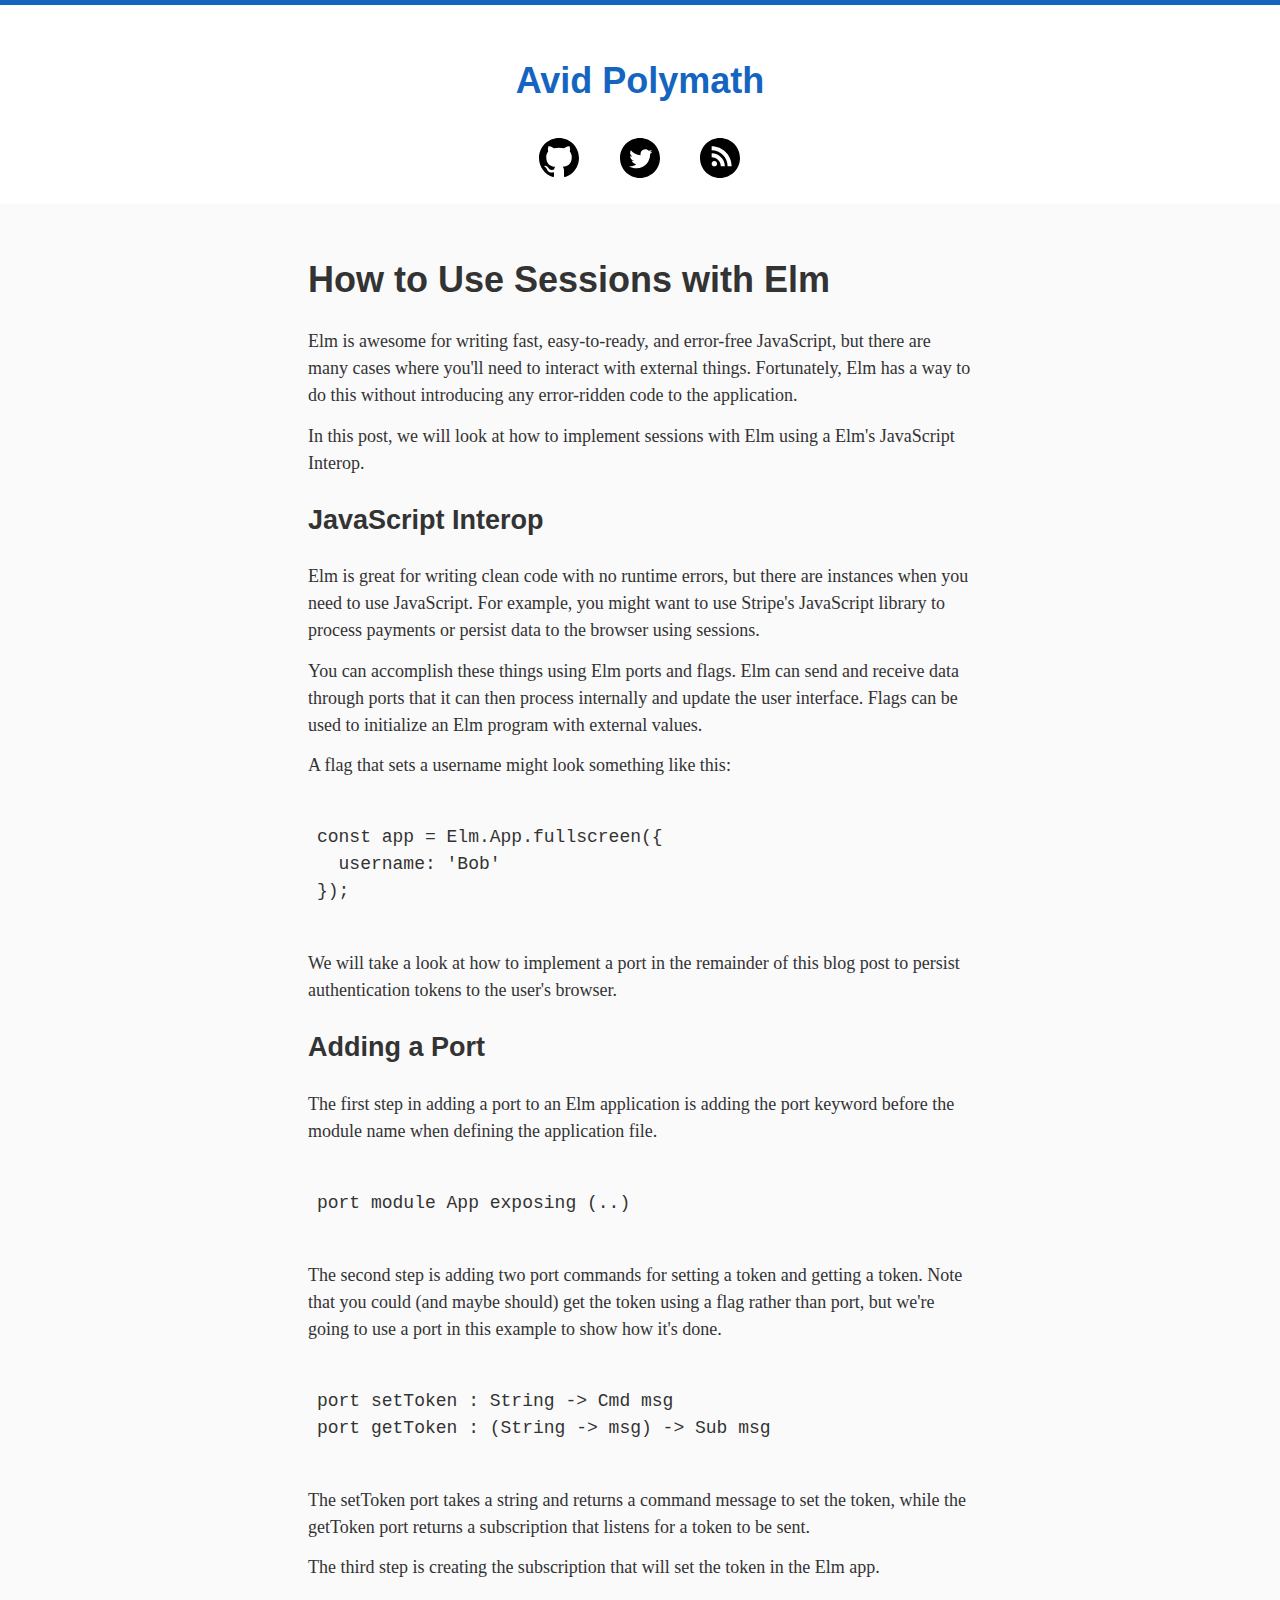
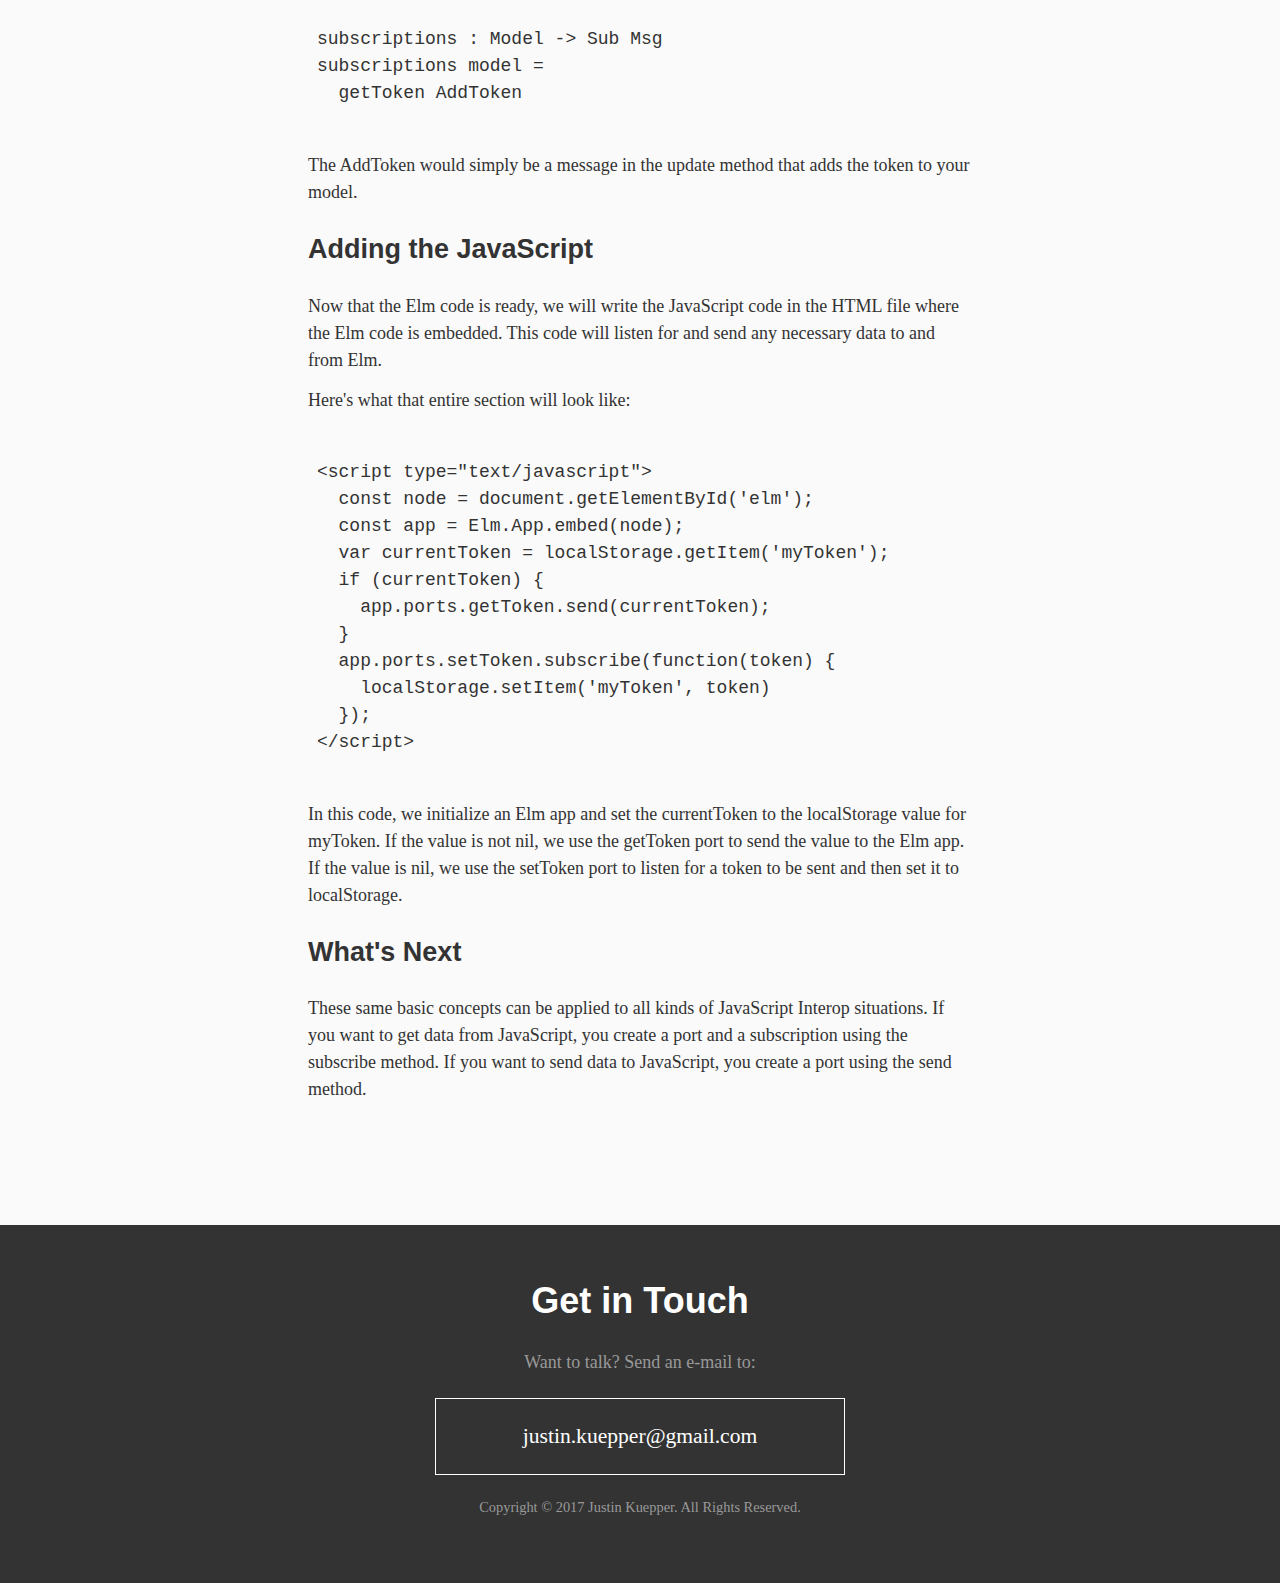
==== commit e5d82172: "linked header" ====
--- a/articles/2017/09/11/how-to-use-sessions-with-elm.html
+++ b/articles/2017/09/11/how-to-use-sessions-with-elm.html
@@ -13,7 +13,7 @@
   <body>
     <header id="article-header">
       <div class="container">
-        <h1>Avid Polymath</h1>
+        <h1><a href="/">Avid Polymath</a></h1>
         <ul id="social-buttons">
           <li><a href="https://github.com/justinkuepper"><img src="/images/github.svg" alt="Github" /></a></li>
           <li><a href="https://twitter.com/jdkuepper"><img src="/images/twitter.svg" alt="Twitter" /></a></li>
